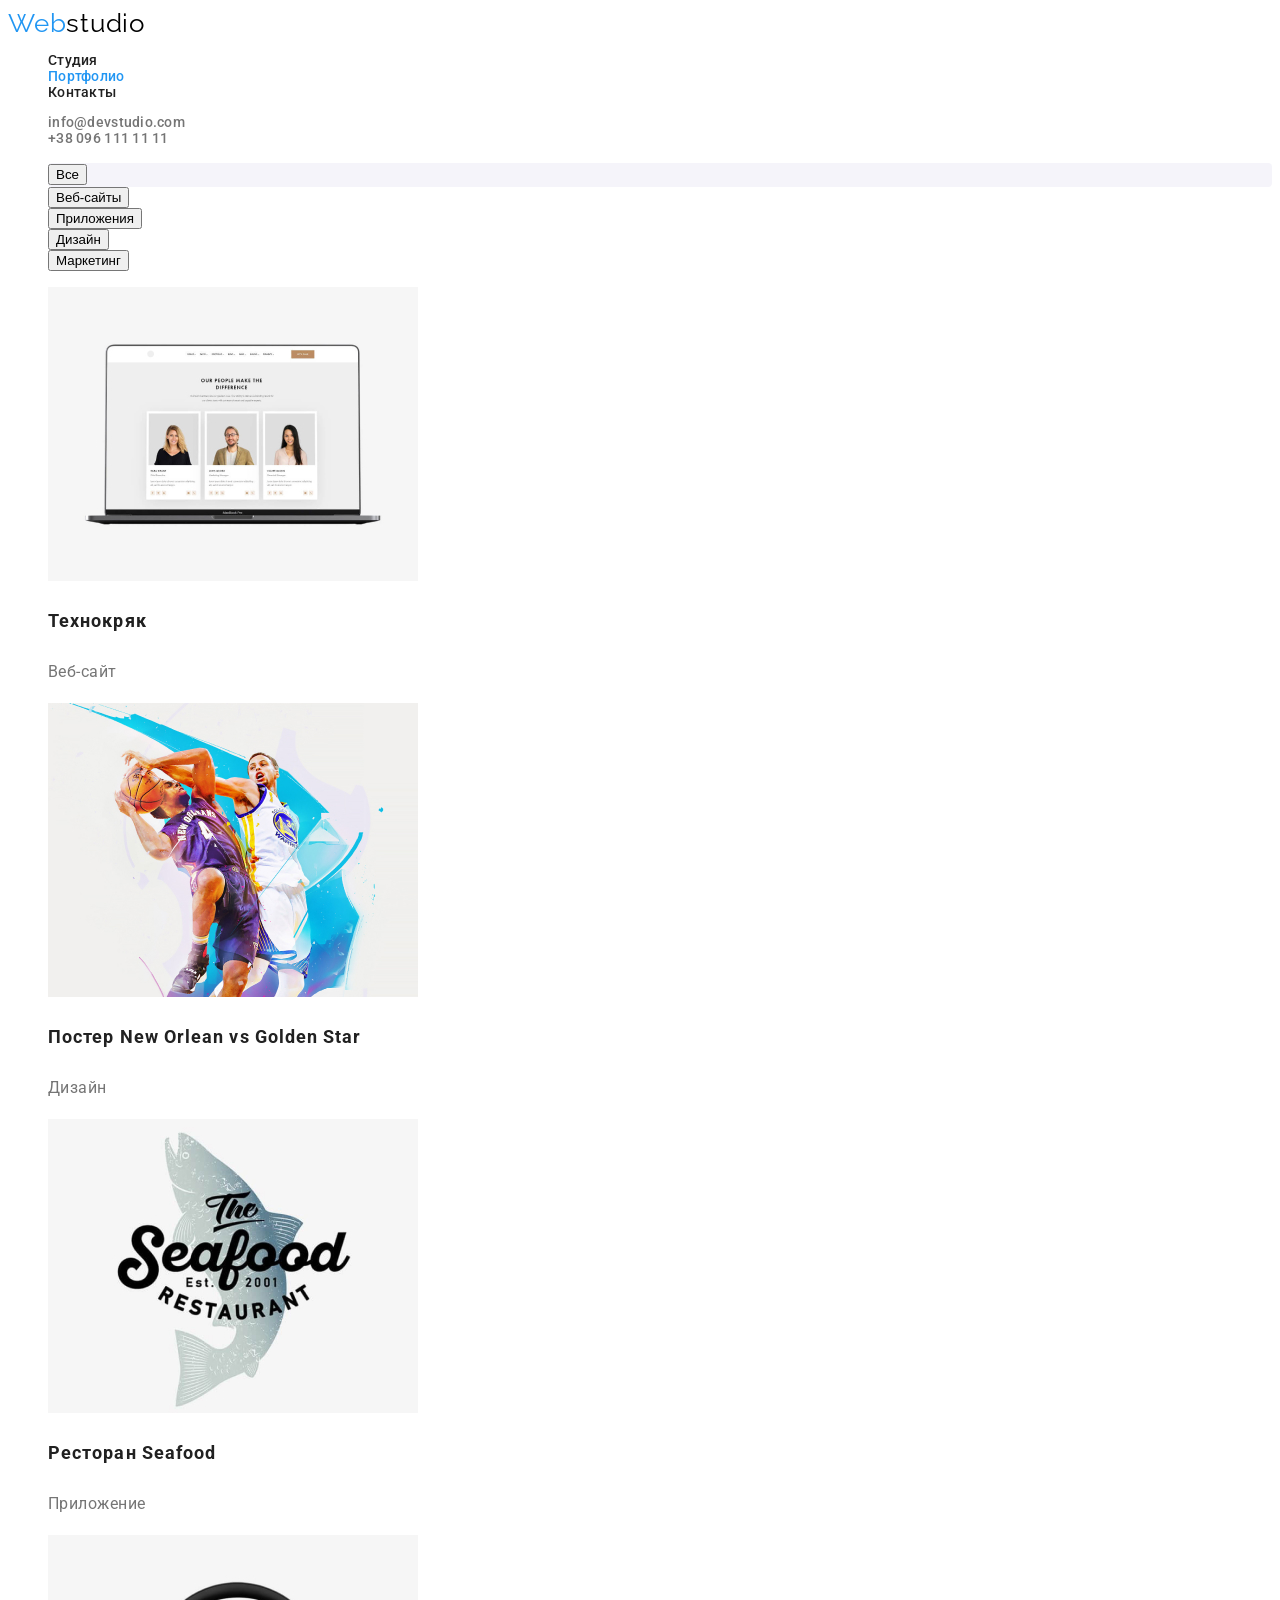
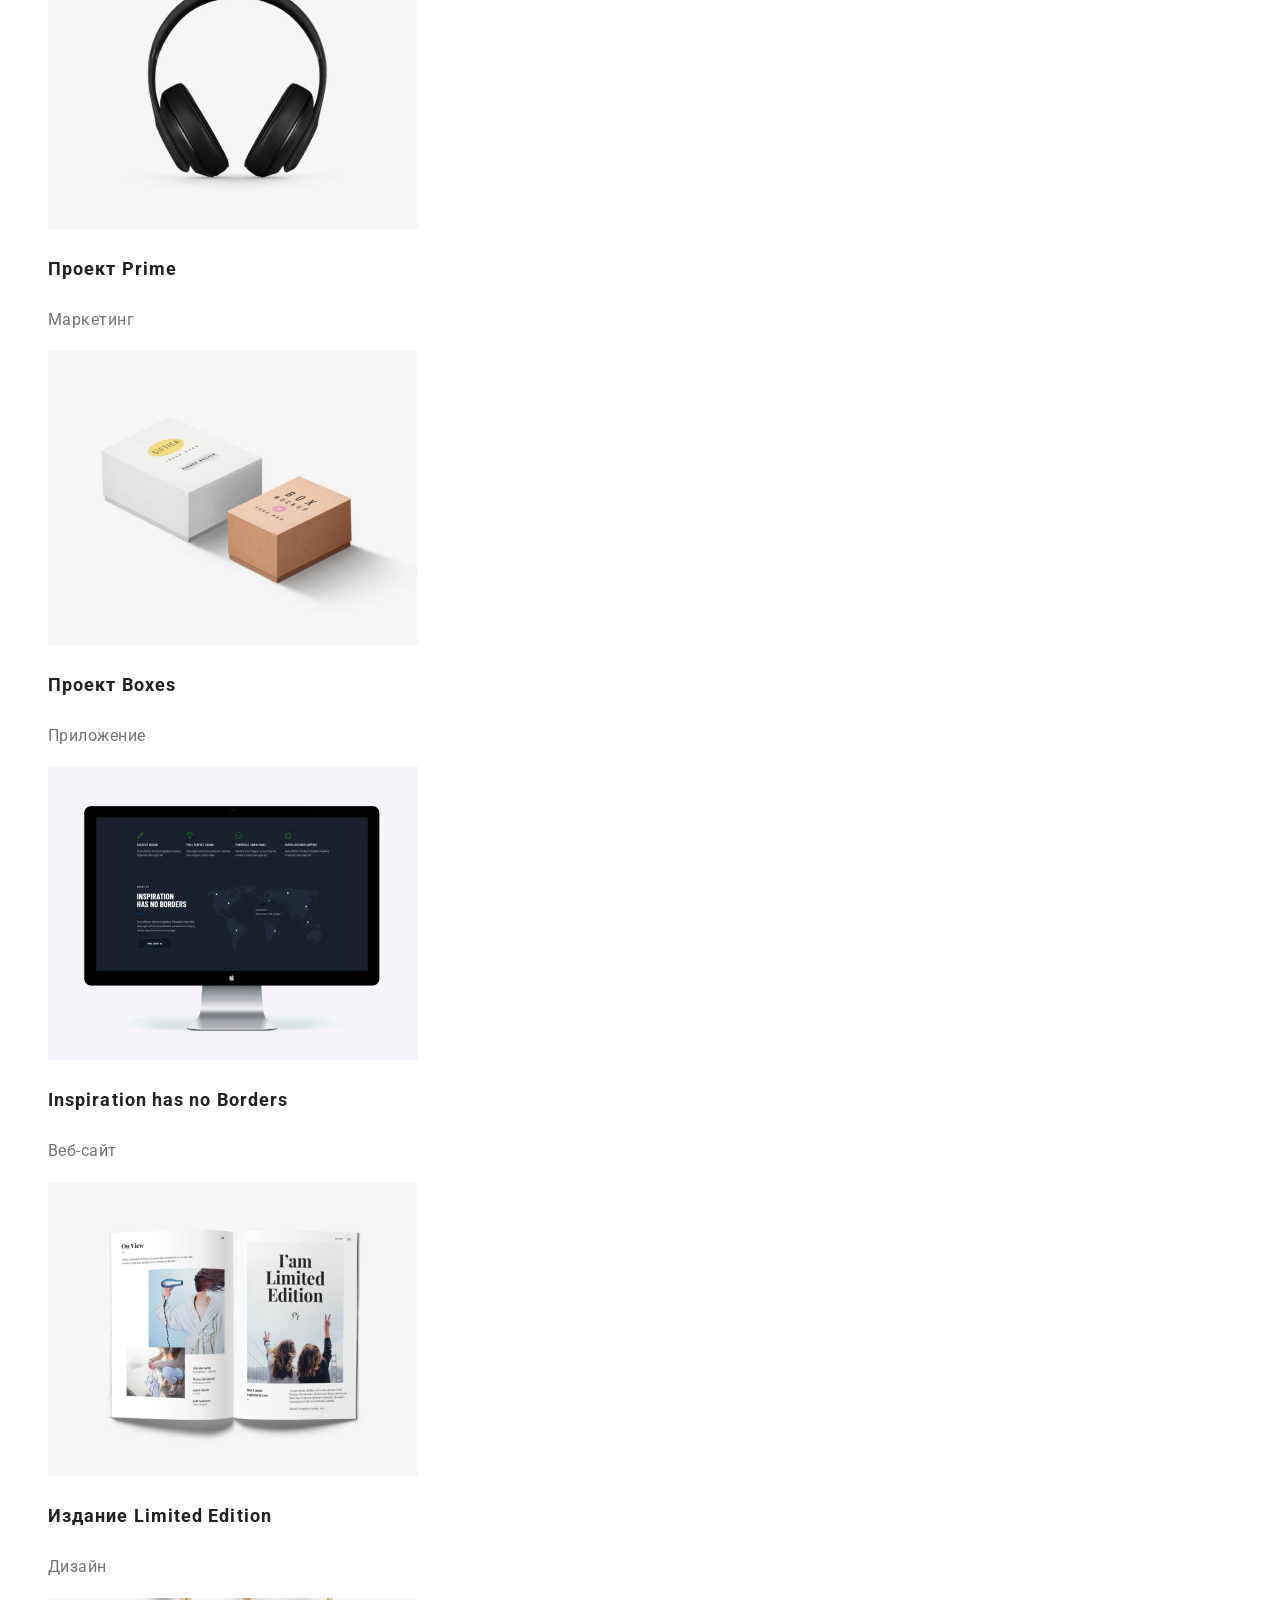
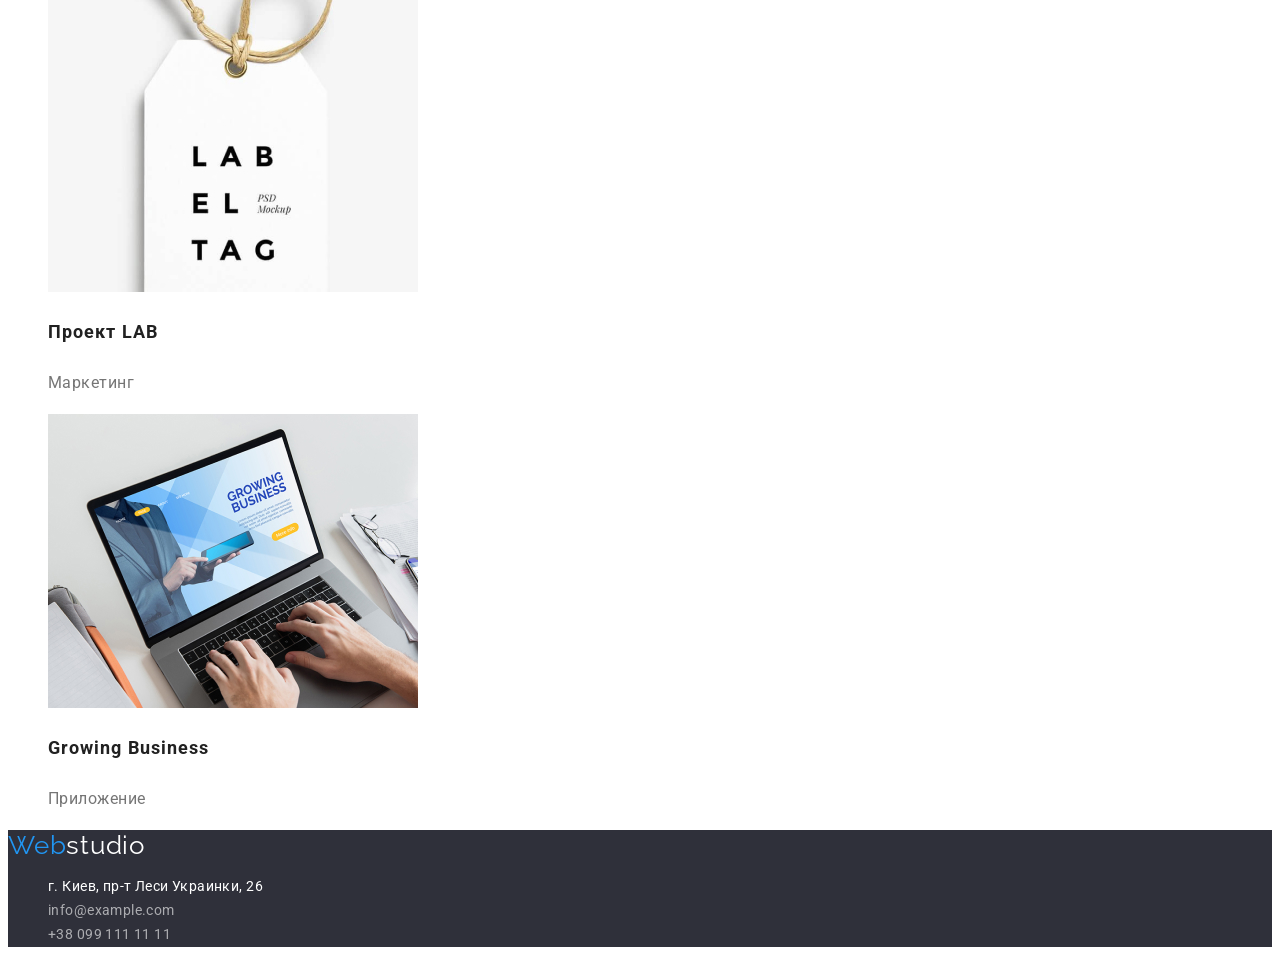
==== portfolio.html @ caf7ea03 "правк12" ====
<!DOCTYPE html>
<html lang="ru">
<head>
    <meta charset="UTF-8">
    <meta http-equiv="X-UA-Compatible" content="IE=edge">
    <meta name="viewport" content="width=device-width, initial-scale=1.0">
    <link rel="preconnect" href="https://fonts.googleapis.com">
    <link rel="preconnect" href="https://fonts.gstatic.com" crossorigin>
    <link href="https://fonts.googleapis.com/css2?family=Raleway:wght@700&family=Roboto:wght@400;500;700;900&display=swap" rel="stylesheet">
    <link rel="stylesheet" href="css/styles.css">
    <title>Document</title>
</head>
<body>
    <header>
        <nav>
            <a href="" class="logo-header">
                <span class="web">Web</span><span class="studio">studio</span>
            </a>
            <ul class="menu-nav">
                <li>
                    <a href="./index.html">Студия</a>
                </li>
                <li>
                    <a href="" class="current">Портфолио</a>
                </li>
                <li>
                    <a href="">Контакты</a>
                </li>
            </ul>
        </nav>
        <ul class="contacts">
            <li><a href="mailto:info@devstudio.com">info@devstudio.com</a></li>
            <li><a href="tel:+380961111111">+38 096 111 11 11</a></li>
        </ul>
    </header>
    <main>
        <section class="projects">
            <h1 hidden>Портфолио</h1>
            <ul class="buttons-list">
                <li class="button-list-nav">
                    <button type="button">Все</button>
                </li>
                <li>
                    <button type="button" class="button-nav">Веб-сайты</button>
                </li>
                <li>
                    <button type="button" class="button-nav">Приложения</button>
                </li>
                <li>
                    <button type="button" class="button-nav">Дизайн</button>
                </li>
                <li>
                    <button type="button" class="button-nav">Маркетинг</button>
                </li>
            </ul>

            <ul class="projects-list">
                <li class="projects-item">
                    <a href="">
                        <img src="./images/portfolio1.jpg" alt="ноутбук" width="370" height="294">
                        <h3>Технокряк</h3>
                        <p>Веб-сайт</p>
                    </a>
                </li>
                <li class="projects-item">
                    <a href="">
                        <img src="./images/portfolio2.jpg" alt="постер матча" width="370" height="294">
                        <h3>Постер <span lang="en">New Orlean vs Golden Star</span> </h3>
                        <p>Дизайн</p>
                    </a>
                </li>
                <li class="projects-item">
                    <a href="">
                        <img src="./images/portfolio3.jpg" alt="постер ресторан" width="370" height="294">
                        <h3>Ресторан <span lang="en">Seafood</span> </h3>
                        <p>Приложение</p>
                    </a>
                </li>
                <li class="projects-item">
                    <a href="">
                        <img src="./images/portfolio4.jpg" alt="наушники" width="370" height="294">
                        <h3>Проект <span lang="en">Prime</span> </h3>
                        <p>Маркетинг</p>
                    </a>
                </li>
                <li class="projects-item">
                    <a href="">
                        <img src="./images/portfolio5.jpg" alt="коробки" width="370" height="294">
                        <h3>Проект <span lang="en">Boxes</span> </h3>
                        <p>Приложение</p>
                    </a>
                </li>
                <li class="projects-item">
                    <a href="">
                        <img src="./images/portfolio6.jpg" alt="моноблок" width="370" height="294">
                        <span><h3 lang="en">Inspiration has no Borders</span> </h3>
                        <p>Веб-сайт</p>
                    </a>
                </li>
                <li class="projects-item">
                    <a href="">
                        <img src="./images/portfolio7.jpg" alt="книга" width="370" height="294">
                        <span></span><h3>Издание <span lang="en">Limited Edition</span> </h3>
                        <p>Дизайн</p>
                    </a>
                </li>
                <li class="projects-item">
                    <a href="">
                        <img src="./images/portfolio8.jpg" alt="бирка" width="370" height="294">
                        <h3>Проект <span lang="en">LAB</span> </h3>
                        <p>Маркетинг</p>
                    </a>
                </li>
                <li class="projects-item">
                    <a href="">
                        <img src="./images/portfolio9.jpg" alt="ноутбук" width="370" height="294">
                        <h3 lang="en">Growing Business</span> </h3>
                        <p>Приложение</p>
                    </a>
                </li>
            </ul>
        </section>
    </main>
    <footer>
        <a href="" class="logo-footer">
            <span class="web">Web</span><span class="studio">studio</span>
        </a>
        <address>
            <ul class="adds">
                <li class="adds-work">
                    <a href="">г. Киев, пр-т Леси Украинки, 26</a>
                </li>
                <li class="adds-contacts">
                    <a href="mailto:info@example.com">info@example.com</a>
                </li>
                <li class="adds-contacts">
                    <a href="tel:+380991111111">+38 099 111 11 11</a>
                </li>
            </ul>
        </address>
    </footer>
</body>
</html>
---- css/styles.css ----
:root {
  --main-color: #ffffff;
  --secondary-background-color: #f5f4fa;
  --accent-text-color: #2196f3;
  --secondary-accent-text-color: #188ce8;
  --title-color: #212121;
  --main-text-color: #757575;
  --primary-text-font: Roboto, sans-serif;
  --secondary-text-font: Raleway, sans-serif;
}

body {
  font-family: var(--primary-text-font);
  color: var(--title-color);
  background-color: var(--main-color);
}

a {
  text-decoration: none;
}

li {
  list-style-type: none;
}

/* First page */

/* Header */

.logo-header {
  font-family: var(--secondary-text-font);
  font-weight: 700px;
  font-size: 26px;
  line-height: 1.2;
  letter-spacing: 0.03em;
}

.web {
  color: var(--accent-text-color);
}

.studio {
  color: #000000;
}

.menu-nav {
  font-weight: 500;
  font-size: 14px;
  line-height: 1.14;
  letter-spacing: 0.02em;
}

.menu-nav .current {
  color: var(--accent-text-color);
}

.menu-nav a {
  color: var(--title-color);
  text-decoration: none;
}
.menu-nav a:hover,
.menu-nav a:focus {
  color: var(--accent-text-color);
  text-decoration: none;
}

.contacts {
  font-weight: 500;
  font-size: 14px;
  line-height: 1.14;
  letter-spacing: 0.02em;
}

.contacts a {
  color: var(--main-text-color);
  text-decoration: none;
}

.contacts a:hover,
.contacts a:focus {
  color: var(--accent-text-color);
  text-decoration: none;
}

/* Main */

.hero {
  background: #2f303a;
}

.hero-title {
  font-weight: 900;
  font-size: 44px;
  line-height: 1.36;
  letter-spacing: 0.06em;

  color: var(--main-color);
}

.main-button {
  font-family: inherit;
  font-weight: 700px;
  font-size: 16px;
  line-height: 1.87;
  letter-spacing: 0.06em;

  color: var(--main-color);
  background-color: var(--accent-text-color);
  box-shadow: 0px 4px 4px rgba(0, 0, 0, 0.15);
  border-radius: 4px;
}

.hero button:hover,
.hero button:focus {
  background: var(--secondary-accent-text-color);
  box-shadow: 0px 4px 4px rgba(0, 0, 0, 0.15);
  border-radius: 4px;

  cursor: pointer;
}

.desc {
  font-weight: 700px;
  font-size: 14px;
  line-height: 1.14;
  letter-spacing: 0.03em;
}

.desc p {
  font-size: 14px;
  line-height: 1.71;
  letter-spacing: 0.03em;

  color: var(--main-text-color);
}

.caption h2,
.team h2 {
  font-weight: 700px;
  font-size: 36px;
  line-height: 1.16;
  letter-spacing: 0.03em;

  color: var(--title-color);
}

.team {
  background: var(--secondary-background-color);
}

.team h3 {
  font-weight: 500;
  font-size: 16px;
  line-height: 1.18;
  letter-spacing: 0.03em;
}

.team p {
  font-size: 16px;
  line-height: 1.18;
  letter-spacing: 0.03em;
}

/* Footer */

footer {
  background-color: #2f303a;
}

.logo-footer {
  font-family: var(--secondary-text-font);
  font-weight: 700px;
  font-size: 26px;
  line-height: 1.2;
  letter-spacing: 0.03em;
}

.logo-footer .studio {
  color: var(--main-color);
}

.adds {
  font-style: normal;
  font-size: 14px;
  line-height: 1.7;
  letter-spacing: 0.03em;
}

.adds-work a {
  color: var(--main-color);
  text-decoration: none;
}

.adds-work a:hover,
.adds-work a:focus {
  color: var(--accent-text-color);
  text-decoration: none;
}

.adds-contacts a {
  color: rgba(255, 255, 255, 0.6);
}

.adds-contacts a:hover,
.adds-contacts a:focus {
  color: var(--accent-text-color);
}

/* END First page */

/* Second page */

/* Main */

.buttons-list button:hover,
.buttons-list button:focus {
  color: var(--main-color);
  background-color: var(--accent-text-color);
  text-decoration: none;
  cursor: pointer;

  box-shadow: 0px 3px 1px rgba(0, 0, 0, 0.1), 0px 1px 2px rgba(0, 0, 0, 0.08),
    0px 2px 2px rgba(0, 0, 0, 0.12);
  border-radius: 4px;
}

.button-list-nav {
  font-family: inherit;
  font-weight: 400;
  font-size: 14px;
  line-height: 1.71;
  letter-spacing: 0.03em;

  color: var(--title-color);
  background-color: var(--secondary-background-color);
  border-radius: 4px;
}

.projects-item h3 {
  font-weight: 700;
  font-size: 18px;
  line-height: 2;
  letter-spacing: 0.06em;

  color: var(--title-color);
}

.projects-item p {
  font-size: 16px;
  line-height: 1.87;
  letter-spacing: 0.03em;

  color: var(--main-text-color);
}
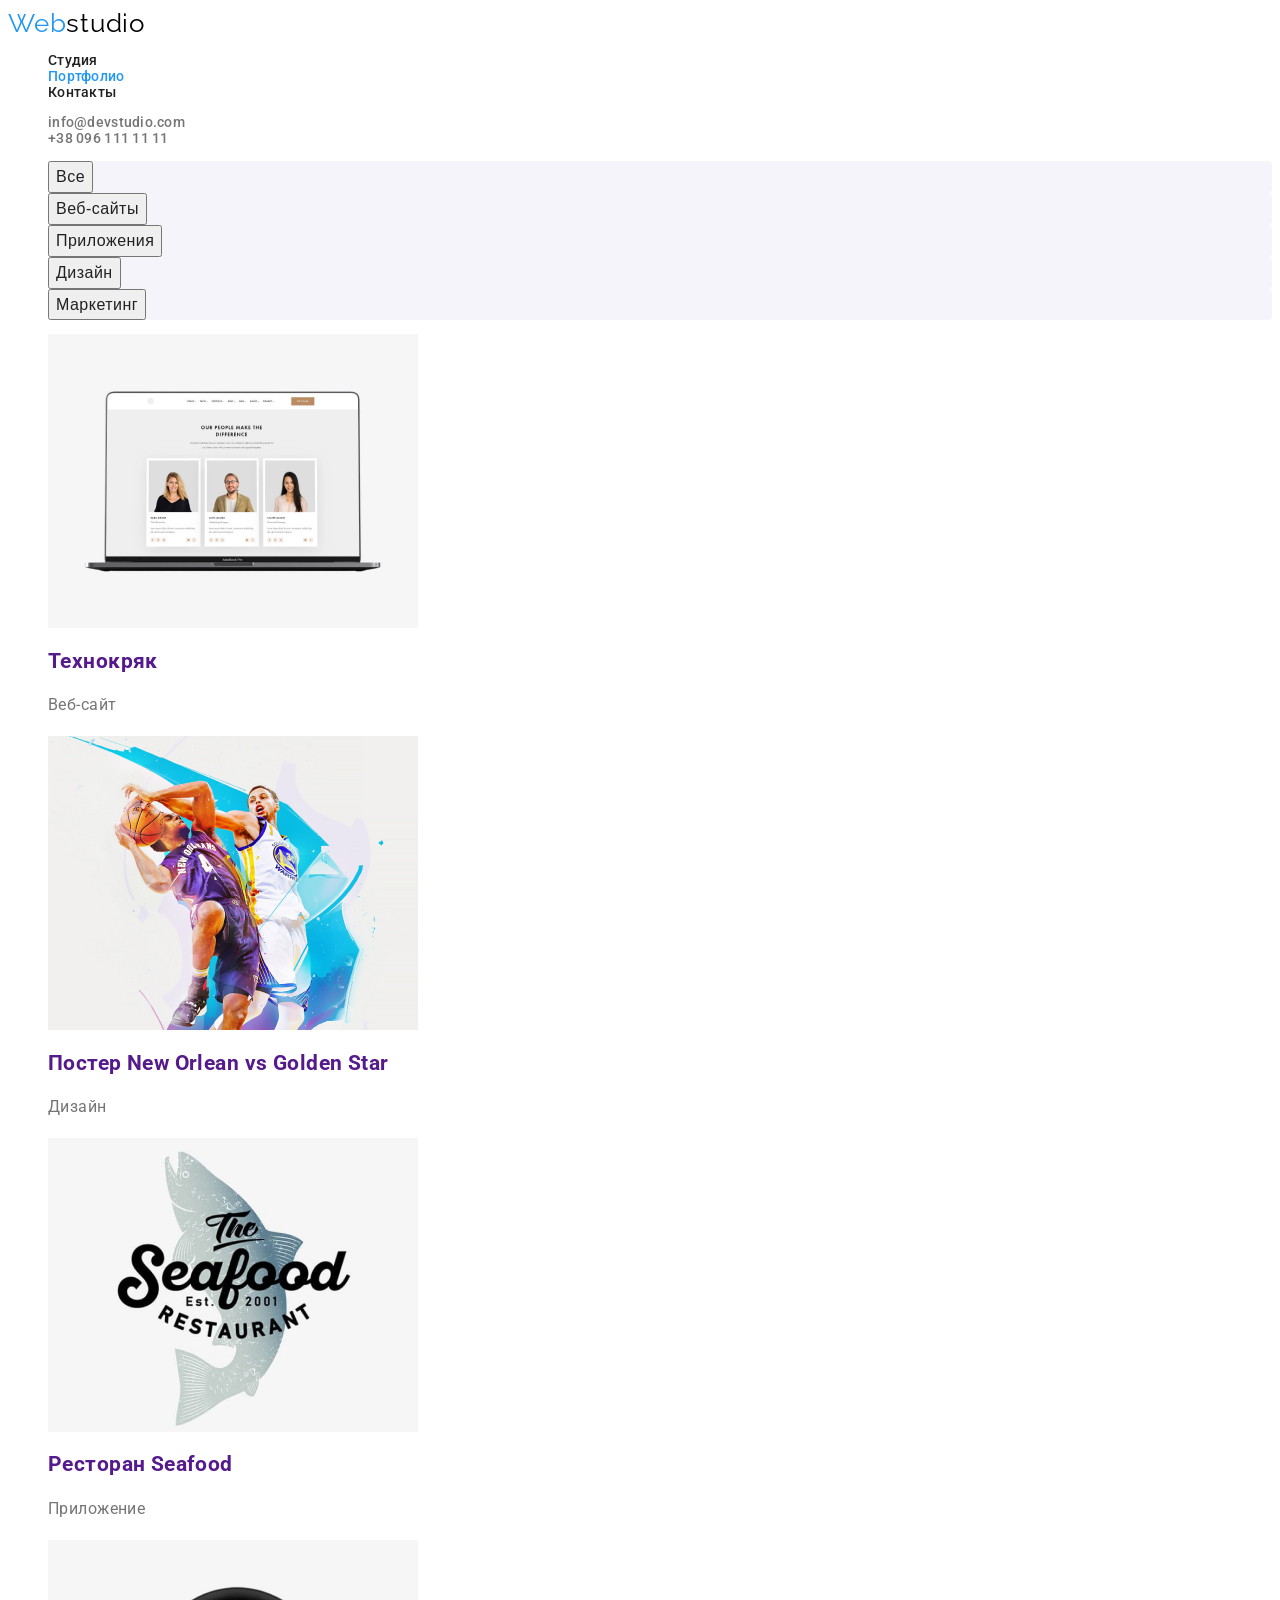
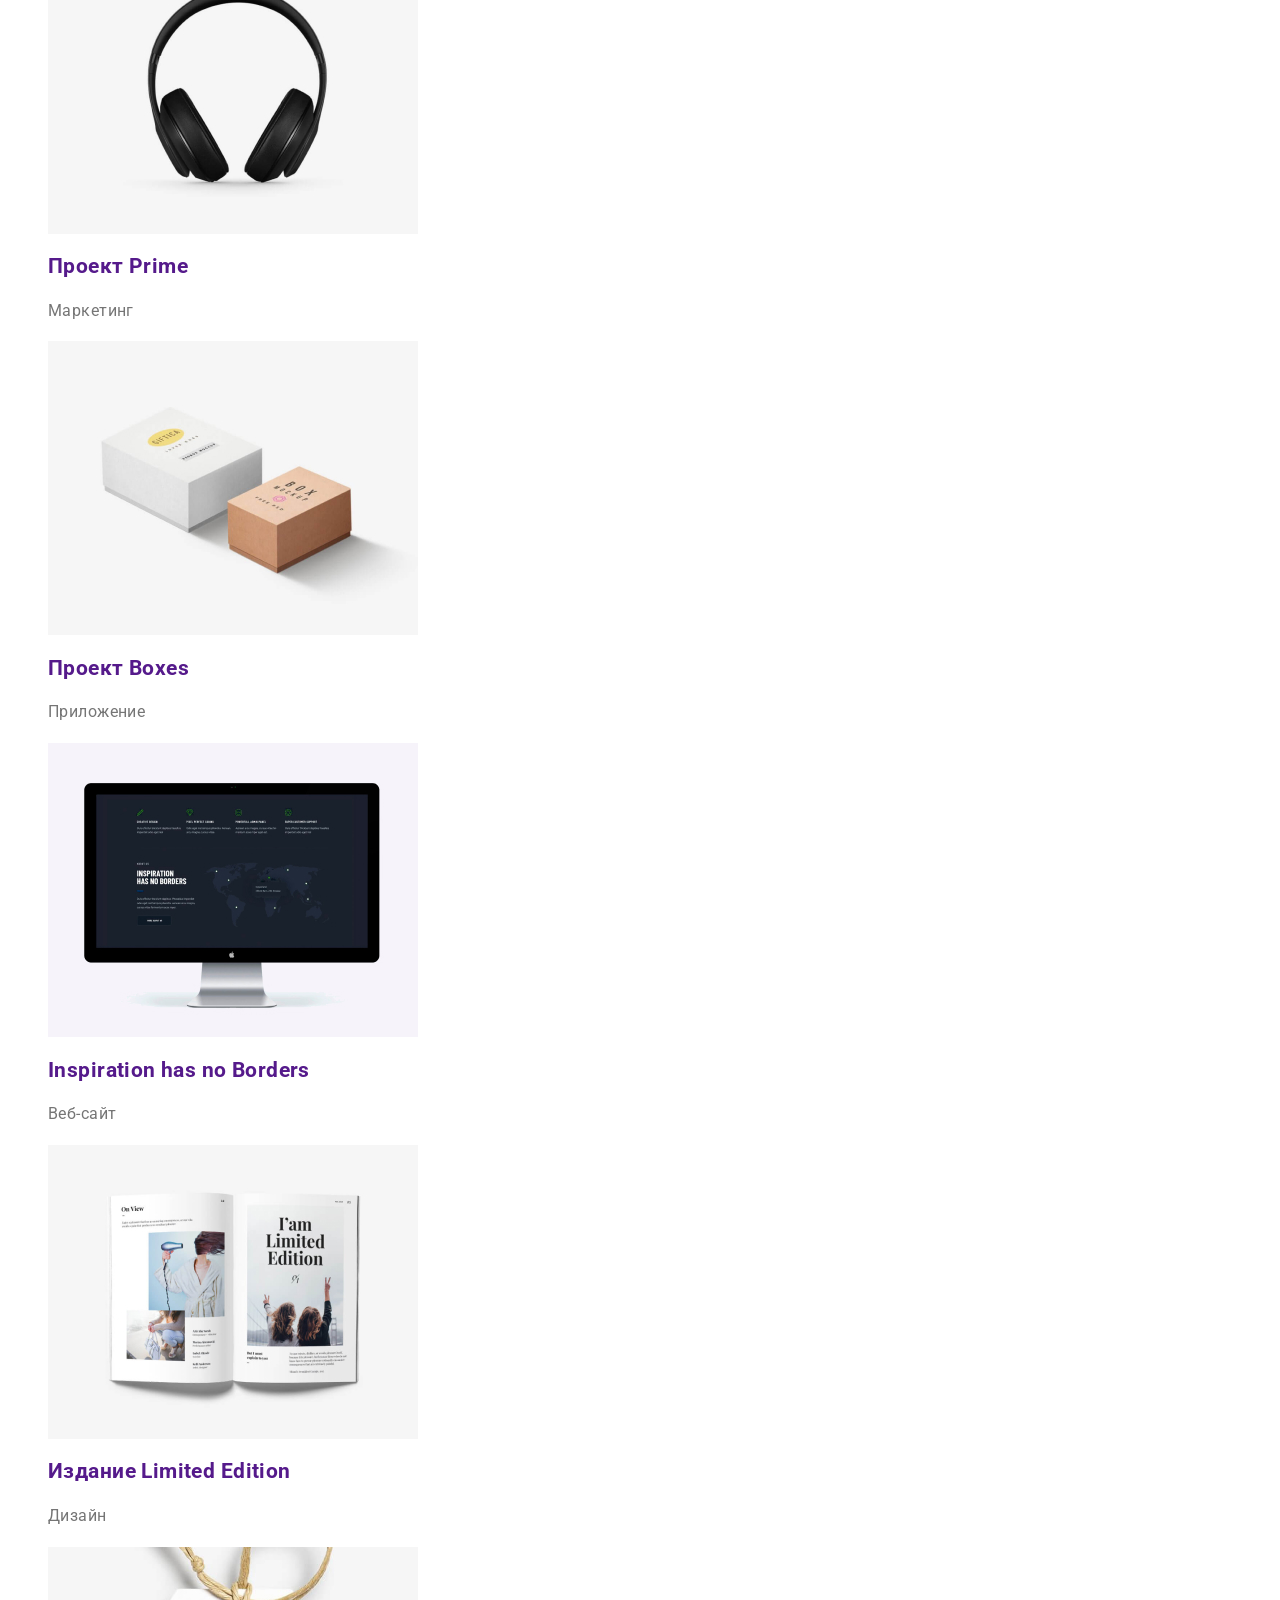
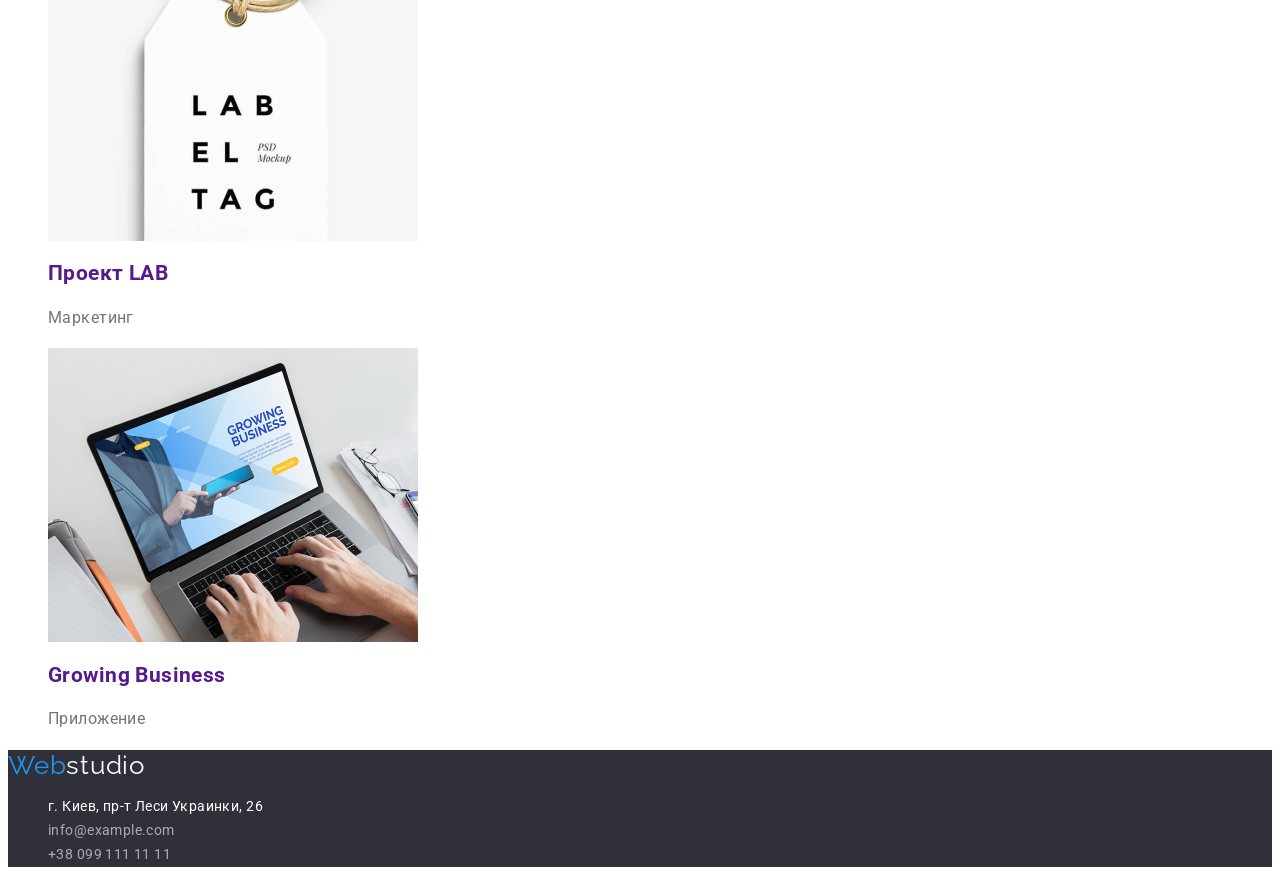
==== commit f18cd033: "правки 14" ====
--- a/portfolio.html
+++ b/portfolio.html
@@ -40,16 +40,16 @@
                 <li class="button-list-nav">
                     <button type="button">Все</button>
                 </li>
-                <li>
+                <li class="button-list-nav">
                     <button type="button" class="button-nav">Веб-сайты</button>
                 </li>
-                <li>
+                <li class="button-list-nav">
                     <button type="button" class="button-nav">Приложения</button>
                 </li>
-                <li>
+                <li class="button-list-nav">
                     <button type="button" class="button-nav">Дизайн</button>
                 </li>
-                <li>
+                <li class="button-list-nav">
                     <button type="button" class="button-nav">Маркетинг</button>
                 </li>
             </ul>
@@ -58,63 +58,63 @@
                 <li class="projects-item">
                     <a href="">
                         <img src="./images/portfolio1.jpg" alt="ноутбук" width="370" height="294">
-                        <h3>Технокряк</h3>
+                        <h2>Технокряк</h2>
                         <p>Веб-сайт</p>
                     </a>
                 </li>
                 <li class="projects-item">
                     <a href="">
                         <img src="./images/portfolio2.jpg" alt="постер матча" width="370" height="294">
-                        <h3>Постер <span lang="en">New Orlean vs Golden Star</span> </h3>
+                        <h2>Постер <span lang="en">New Orlean vs Golden Star</span> </h2>
                         <p>Дизайн</p>
                     </a>
                 </li>
                 <li class="projects-item">
                     <a href="">
                         <img src="./images/portfolio3.jpg" alt="постер ресторан" width="370" height="294">
-                        <h3>Ресторан <span lang="en">Seafood</span> </h3>
+                        <h2>Ресторан <span lang="en">Seafood</span> </h2>
                         <p>Приложение</p>
                     </a>
                 </li>
                 <li class="projects-item">
                     <a href="">
                         <img src="./images/portfolio4.jpg" alt="наушники" width="370" height="294">
-                        <h3>Проект <span lang="en">Prime</span> </h3>
+                        <h2>Проект <span lang="en">Prime</span> </h2>
                         <p>Маркетинг</p>
                     </a>
                 </li>
                 <li class="projects-item">
                     <a href="">
                         <img src="./images/portfolio5.jpg" alt="коробки" width="370" height="294">
-                        <h3>Проект <span lang="en">Boxes</span> </h3>
+                        <h2>Проект <span lang="en">Boxes</span> </h2>
                         <p>Приложение</p>
                     </a>
                 </li>
                 <li class="projects-item">
                     <a href="">
                         <img src="./images/portfolio6.jpg" alt="моноблок" width="370" height="294">
-                        <span><h3 lang="en">Inspiration has no Borders</span> </h3>
+                        <h2> <span lang="en">Inspiration has no Borders</span> </h2>
                         <p>Веб-сайт</p>
                     </a>
                 </li>
                 <li class="projects-item">
                     <a href="">
                         <img src="./images/portfolio7.jpg" alt="книга" width="370" height="294">
-                        <span></span><h3>Издание <span lang="en">Limited Edition</span> </h3>
+                        <h2>Издание <span lang="en">Limited Edition</span> </h2>
                         <p>Дизайн</p>
                     </a>
                 </li>
                 <li class="projects-item">
                     <a href="">
                         <img src="./images/portfolio8.jpg" alt="бирка" width="370" height="294">
-                        <h3>Проект <span lang="en">LAB</span> </h3>
+                        <h2>Проект <span lang="en">LAB</span> </h2>
                         <p>Маркетинг</p>
                     </a>
                 </li>
                 <li class="projects-item">
                     <a href="">
                         <img src="./images/portfolio9.jpg" alt="ноутбук" width="370" height="294">
-                        <h3 lang="en">Growing Business</span> </h3>
+                        <h2> <span lang="en"> Growing Business</span> </h2>
                         <p>Приложение</p>
                     </a>
                 </li>
--- a/css/styles.css
+++ b/css/styles.css
@@ -7,12 +7,16 @@
   --main-text-color: #757575;
   --primary-text-font: Roboto, sans-serif;
   --secondary-text-font: Raleway, sans-serif;
+  --dark-background-color: #2f303a;
+  --logo-color: #000000;
 }
 
 body {
   font-family: var(--primary-text-font);
   color: var(--title-color);
   background-color: var(--main-color);
+  font-size: 14px;
+  letter-spacing: 0.03em;
 }
 
 a {
@@ -40,7 +44,7 @@
 }
 
 .studio {
-  color: #000000;
+  color: var(--logo-color);
 }
 
 .menu-nav {
@@ -85,7 +89,7 @@
 /* Main */
 
 .hero {
-  background: #2f303a;
+  background: var(--dark-background-color);
 }
 
 .hero-title {
@@ -123,13 +127,11 @@
   font-weight: 700px;
   font-size: 14px;
   line-height: 1.14;
-  letter-spacing: 0.03em;
 }
 
 .desc p {
   font-size: 14px;
   line-height: 1.71;
-  letter-spacing: 0.03em;
 
   color: var(--main-text-color);
 }
@@ -139,7 +141,6 @@
   font-weight: 700px;
   font-size: 36px;
   line-height: 1.16;
-  letter-spacing: 0.03em;
 
   color: var(--title-color);
 }
@@ -152,19 +153,17 @@
   font-weight: 500;
   font-size: 16px;
   line-height: 1.18;
-  letter-spacing: 0.03em;
 }
 
 .team p {
   font-size: 16px;
   line-height: 1.18;
-  letter-spacing: 0.03em;
 }
 
 /* Footer */
 
 footer {
-  background-color: #2f303a;
+  background-color: var(--dark-background-color);
 }
 
 .logo-footer {
@@ -211,6 +210,15 @@
 /* Second page */
 
 /* Main */
+
+.buttons-list button {
+  font-weight: 500;
+  font-size: 16px;
+  line-height: 1.62;
+  letter-spacing: 0.03em;
+
+  color: var(--title-color);
+}
 
 .buttons-list button:hover,
 .buttons-list button:focus {
@@ -248,7 +256,6 @@
 .projects-item p {
   font-size: 16px;
   line-height: 1.87;
-  letter-spacing: 0.03em;
 
   color: var(--main-text-color);
 }
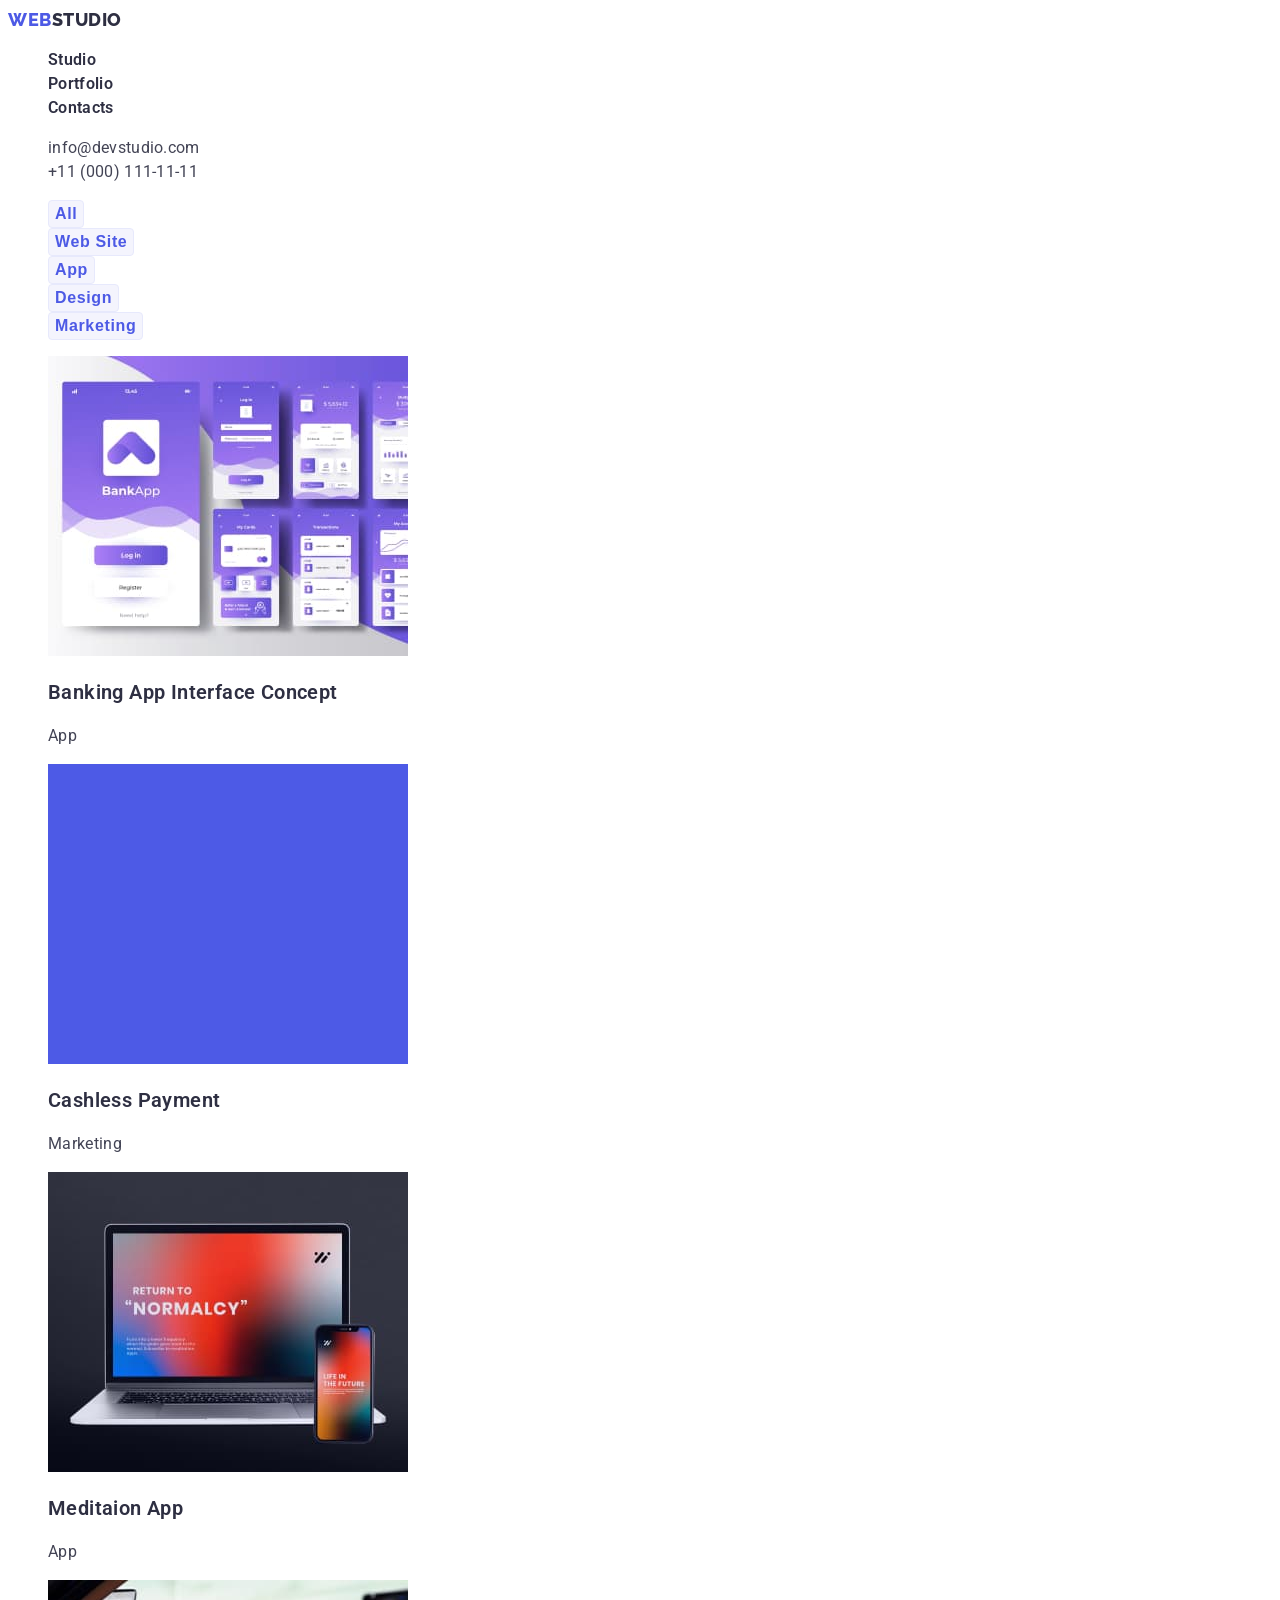
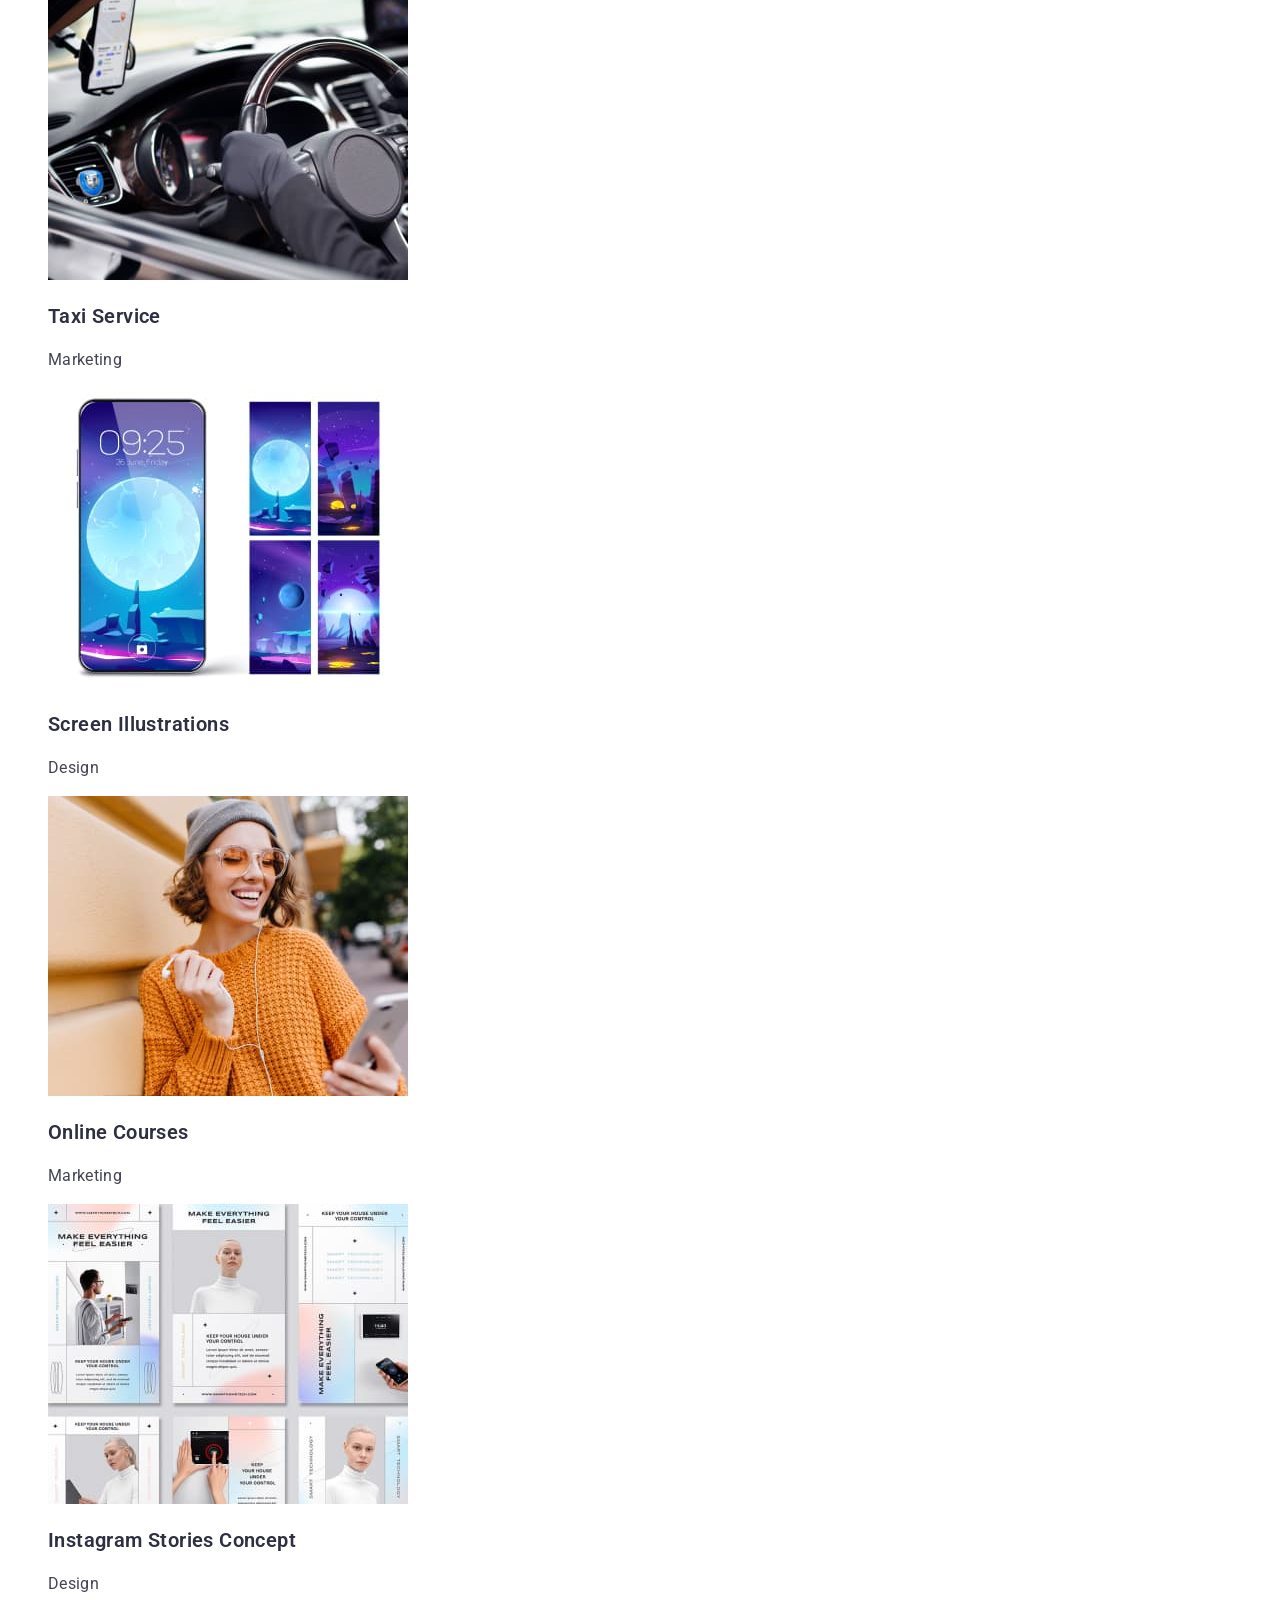
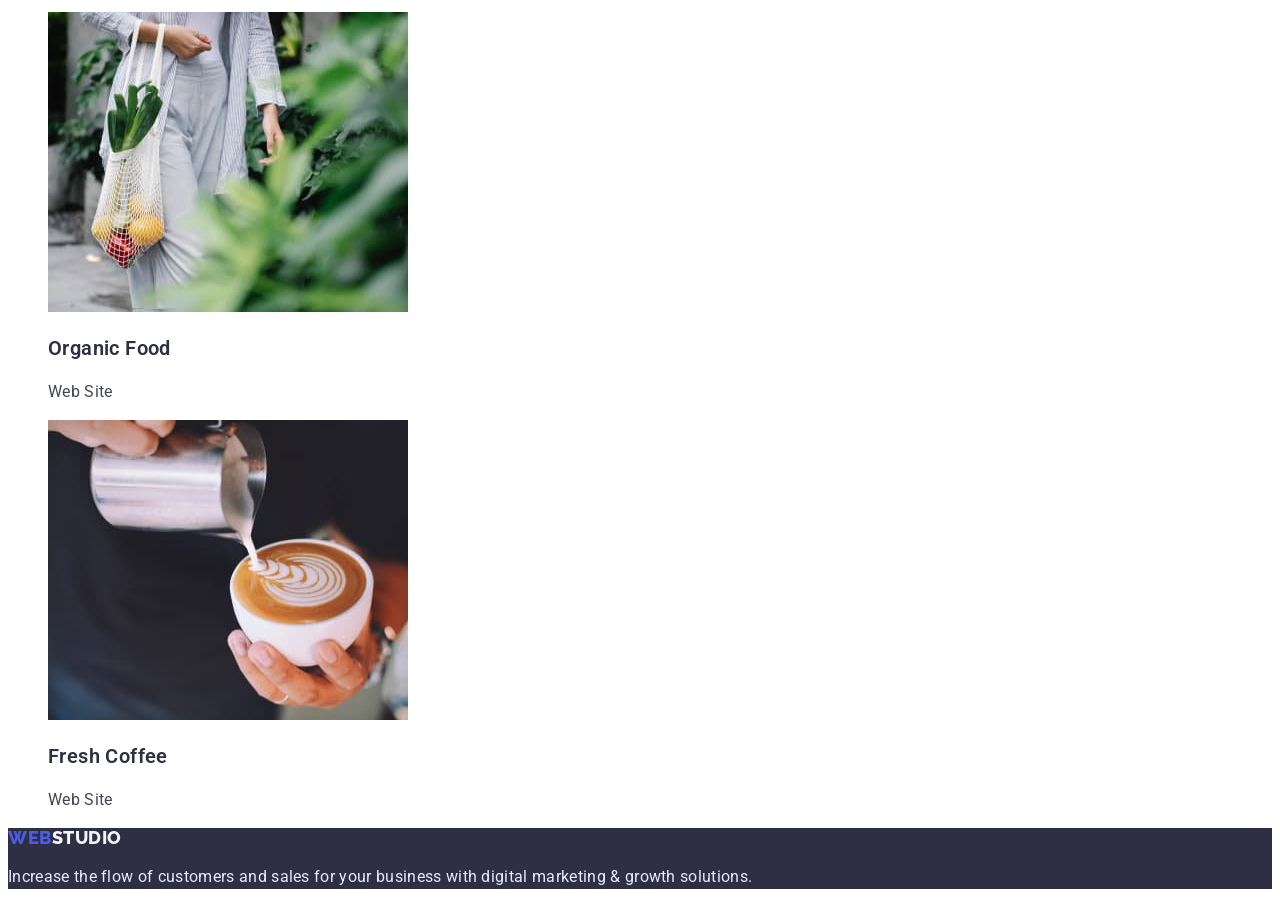
==== commit 3e6c2b13: "hw2" ====
--- a/portfolio.html
+++ b/portfolio.html
@@ -1,143 +1,178 @@
 <!DOCTYPE html>
-<html lang="ru">
-<head>
-    <meta charset="UTF-8">
-    <meta http-equiv="X-UA-Compatible" content="IE=edge">
-    <meta name="viewport" content="width=device-width, initial-scale=1.0">
-    <link rel="preconnect" href="https://fonts.googleapis.com">
-    <link rel="preconnect" href="https://fonts.gstatic.com" crossorigin>
-    <link href="https://fonts.googleapis.com/css2?family=Raleway:wght@700&family=Roboto:wght@400;500;700;900&display=swap" rel="stylesheet">
-    <link rel="stylesheet" href="css/styles.css">
+<html lang="en">
+  <head>
+    <meta charset="UTF-8" />
+    <meta http-equiv="X-UA-Compatible" content="IE=edge" />
+    <meta name="viewport" content="width=device-width, initial-scale=1.0" />
     <title>Document</title>
-</head>
-<body>
-    <header>
-        <nav>
-            <a href="" class="logo-header">
-                <span class="web">Web</span><span class="studio">studio</span>
-            </a>
-            <ul class="menu-nav">
-                <li>
-                    <a href="./index.html">Студия</a>
-                </li>
-                <li>
-                    <a href="" class="current">Портфолио</a>
-                </li>
-                <li>
-                    <a href="">Контакты</a>
-                </li>
-            </ul>
-        </nav>
-        <ul class="contacts">
-            <li><a href="mailto:info@devstudio.com">info@devstudio.com</a></li>
-            <li><a href="tel:+380961111111">+38 096 111 11 11</a></li>
+    <link rel="stylesheet" href="./css/styles.css" />
+    <link rel="preconnect" href="https://fonts.googleapis.com" />
+    <link rel="preconnect" href="https://fonts.gstatic.com" crossorigin />
+    <link
+      href="https://fonts.googleapis.com/css2?family=Raleway:wght@700&family=Roboto:wght@400;500;700;900&display=swap"
+      rel="stylesheet"
+    />
+  </head>
+
+  <body>
+    <header class="header">
+      <nav class="navigation">
+        <a href="" class="logo-header"
+          ><span class="color-web">Web</span>Studio</a
+        >
+        <ul class="navigation-list">
+          <li class="navigation-list-item list">
+            <a href="/studio.html" class="navigation-list-link">Studio</a>
+          </li>
+          <li class="navigation-list-item list">
+            <a href="" class="navigation-list-link">Portfolio</a>
+          </li>
+          <li class="navigation-list-item list">
+            <a href="" class="navigation-list-link">Contacts</a>
+          </li>
         </ul>
+      </nav>
+      <ul class="contacts-list">
+        <li class="contacts-list-item list">
+          <a href="mailto:info@devstudio.com" class="contacts-list-link"
+            >info@devstudio.com</a
+          >
+        </li>
+        <li class="contacts-list-item list">
+          <a href="tel:+110001111111" class="contacts-list-link"
+            >+11 (000) 111-11-11</a
+          >
+        </li>
+      </ul>
     </header>
+
     <main>
-        <section class="projects">
-            <h1 hidden>Портфолио</h1>
-            <ul class="buttons-list">
-                <li class="button-list-nav">
-                    <button type="button">Все</button>
-                </li>
-                <li class="button-list-nav">
-                    <button type="button" class="button-nav">Веб-сайты</button>
-                </li>
-                <li class="button-list-nav">
-                    <button type="button" class="button-nav">Приложения</button>
-                </li>
-                <li class="button-list-nav">
-                    <button type="button" class="button-nav">Дизайн</button>
-                </li>
-                <li class="button-list-nav">
-                    <button type="button" class="button-nav">Маркетинг</button>
-                </li>
-            </ul>
+      <section class="filter">
+        <ul class="filter-list">
+          <li class="filter-list-item list">
+            <button type="button" class="filter-button">All</button>
+          </li>
+          <li class="filter-list-item list">
+            <button type="button" class="filter-button">Web Site</button>
+          </li>
+          <li class="filter-list-item list">
+            <button type="button" class="filter-button">App</button>
+          </li>
+          <li class="filter-list-item list">
+            <button type="button" class="filter-button">Design</button>
+          </li>
+          <li class="filter-list-item list">
+            <button type="button" class="filter-button">Marketing</button>
+          </li>
+        </ul>
+      </section>
 
-            <ul class="projects-list">
-                <li class="projects-item">
-                    <a href="">
-                        <img src="./images/portfolio1.jpg" alt="ноутбук" width="370" height="294">
-                        <h2>Технокряк</h2>
-                        <p>Веб-сайт</p>
-                    </a>
-                </li>
-                <li class="projects-item">
-                    <a href="">
-                        <img src="./images/portfolio2.jpg" alt="постер матча" width="370" height="294">
-                        <h2>Постер <span lang="en">New Orlean vs Golden Star</span> </h2>
-                        <p>Дизайн</p>
-                    </a>
-                </li>
-                <li class="projects-item">
-                    <a href="">
-                        <img src="./images/portfolio3.jpg" alt="постер ресторан" width="370" height="294">
-                        <h2>Ресторан <span lang="en">Seafood</span> </h2>
-                        <p>Приложение</p>
-                    </a>
-                </li>
-                <li class="projects-item">
-                    <a href="">
-                        <img src="./images/portfolio4.jpg" alt="наушники" width="370" height="294">
-                        <h2>Проект <span lang="en">Prime</span> </h2>
-                        <p>Маркетинг</p>
-                    </a>
-                </li>
-                <li class="projects-item">
-                    <a href="">
-                        <img src="./images/portfolio5.jpg" alt="коробки" width="370" height="294">
-                        <h2>Проект <span lang="en">Boxes</span> </h2>
-                        <p>Приложение</p>
-                    </a>
-                </li>
-                <li class="projects-item">
-                    <a href="">
-                        <img src="./images/portfolio6.jpg" alt="моноблок" width="370" height="294">
-                        <h2> <span lang="en">Inspiration has no Borders</span> </h2>
-                        <p>Веб-сайт</p>
-                    </a>
-                </li>
-                <li class="projects-item">
-                    <a href="">
-                        <img src="./images/portfolio7.jpg" alt="книга" width="370" height="294">
-                        <h2>Издание <span lang="en">Limited Edition</span> </h2>
-                        <p>Дизайн</p>
-                    </a>
-                </li>
-                <li class="projects-item">
-                    <a href="">
-                        <img src="./images/portfolio8.jpg" alt="бирка" width="370" height="294">
-                        <h2>Проект <span lang="en">LAB</span> </h2>
-                        <p>Маркетинг</p>
-                    </a>
-                </li>
-                <li class="projects-item">
-                    <a href="">
-                        <img src="./images/portfolio9.jpg" alt="ноутбук" width="370" height="294">
-                        <h2> <span lang="en"> Growing Business</span> </h2>
-                        <p>Приложение</p>
-                    </a>
-                </li>
-            </ul>
-        </section>
+      <section class="project-card">
+        <ul class="project-card-list">
+          <li class="project-card-list-item list">
+            <img
+              width="360"
+              height="300"
+              src="/images/project-card-1.jpg"
+              alt="Project card 1"
+            />
+            <h3 class="project-card-list-title">
+              Banking App Interface Concept
+            </h3>
+            <p class="project-card-list-text">App</p>
+          </li>
+          <li class="project-card-list-item list">
+            <img
+              width="360"
+              height="300"
+              src="/images/project-card-2.jpg"
+              alt="Project card 2"
+            />
+            <h3 class="project-card-list-title">Cashless Payment</h3>
+            <p class="project-card-list-text">Marketing</p>
+          </li>
+          <li class="project-card-list-item list">
+            <img
+              width="360"
+              height="300"
+              src="/images/project-card-3.jpg"
+              alt="Project card 3"
+            />
+            <h3 class="project-card-list-title">Meditaion App</h3>
+            <p class="project-card-list-text">App</p>
+          </li>
+          <li class="project-card-list-item list">
+            <img
+              width="360"
+              height="300"
+              src="/images/project-card-4.jpg"
+              alt="Project card 4"
+            />
+            <h3 class="project-card-list-title">Taxi Service</h3>
+            <p class="project-card-list-text">Marketing</p>
+          </li>
+          <li class="project-card-list-item list">
+            <img
+              width="360"
+              height="300"
+              src="/images/project-card-5.jpg"
+              alt="Project card 5"
+            />
+            <h3 class="project-card-list-title">Screen Illustrations</h3>
+            <p class="project-card-list-text">Design</p>
+          </li>
+          <li class="project-card-list-item list">
+            <img
+              width="360"
+              height="300"
+              src="/images/project-card-6.jpg"
+              alt="Project card 6"
+            />
+            <h3 class="project-card-list-title">Online Courses</h3>
+            <p class="project-card-list-text">Marketing</p>
+          </li>
+          <li class="project-card-list-item list">
+            <img
+              width="360"
+              height="300"
+              src="/images/project-card-7.jpg"
+              alt="Project card 7"
+            />
+            <h3 class="project-card-list-title">Instagram Stories Concept</h3>
+            <p class="project-card-list-text">Design</p>
+          </li>
+          <li class="project-card-list-item list">
+            <img
+              width="360"
+              height="300"
+              src="/images/project-card-8.jpg"
+              alt="Project card 8"
+            />
+            <h3 class="project-card-list-title">Organic Food</h3>
+            <p class="project-card-list-text">Web Site</p>
+          </li>
+          <li class="project-card-list-item list">
+            <img
+              width="360"
+              height="300"
+              src="/images/project-card-9.jpg"
+              alt="Project card 9"
+            />
+            <h3 class="project-card-list-title">Fresh Coffee</h3>
+            <p class="project-card-list-text">Web Site</p>
+          </li>
+        </ul>
+      </section>
     </main>
-    <footer>
-        <a href="" class="logo-footer">
-            <span class="web">Web</span><span class="studio">studio</span>
-        </a>
-        <address>
-            <ul class="adds">
-                <li class="adds-work">
-                    <a href="">г. Киев, пр-т Леси Украинки, 26</a>
-                </li>
-                <li class="adds-contacts">
-                    <a href="mailto:info@example.com">info@example.com</a>
-                </li>
-                <li class="adds-contacts">
-                    <a href="tel:+380991111111">+38 099 111 11 11</a>
-                </li>
-            </ul>
-        </address>
+
+    <footer class="footer">
+      <a href="" class="logo-footer"
+        ><span class="color-web">Web</span>Studio</a
+      >
+      <p class="footer-text">
+        Increase the flow of customers and sales for your business with digital
+        marketing & growth solutions.
+      </p>
     </footer>
-</body>
-</html>+  </body>
+</html>
--- a/css/styles.css
+++ b/css/styles.css
@@ -1,261 +1,293 @@
-:root {
-  --main-color: #ffffff;
-  --secondary-background-color: #f5f4fa;
-  --accent-text-color: #2196f3;
-  --secondary-accent-text-color: #188ce8;
-  --title-color: #212121;
-  --main-text-color: #757575;
-  --primary-text-font: Roboto, sans-serif;
-  --secondary-text-font: Raleway, sans-serif;
-  --dark-background-color: #2f303a;
-  --logo-color: #000000;
-}
-
 body {
-  font-family: var(--primary-text-font);
-  color: var(--title-color);
-  background-color: var(--main-color);
-  font-size: 14px;
+  font-family: "Roboto", sans-serif;
+  background: #ffffff;
+}
+
+.list {
+  list-style: none;
+}
+
+/*____________HEADER/FOOTER___________*/
+
+.header {
+}
+
+.navigation {
+}
+
+.logo-header {
+  font-family: "Raleway";
+  font-weight: 800;
+  font-size: 18px;
+  line-height: 1.33;
   letter-spacing: 0.03em;
-}
-
-a {
-  text-decoration: none;
-}
-
-li {
-  list-style-type: none;
-}
-
-/* First page */
-
-/* Header */
-
-.logo-header {
-  font-family: var(--secondary-text-font);
-  font-weight: 700px;
-  font-size: 26px;
-  line-height: 1.2;
+  text-transform: uppercase;
+  color: #2e2f42;
+  text-decoration: none;
+}
+
+.color-web {
+  color: #4d5ae5;
+}
+
+.navigation-list {
+}
+
+.navigation-list-item {
+}
+
+.navigation-list-link {
+  font-style: normal;
+  font-weight: 600;
+  font-size: 16px;
+  line-height: 1.5;
+  letter-spacing: 0.02em;
+  color: #2e2f42;
+  text-decoration: none;
+}
+
+.navigation-list-link:hover,
+.navigation-list-link:focus {
+  color: #4d5ae5;
+}
+
+.contacts-list {
+}
+
+.contacts-list-item {
+}
+
+.contacts-list-link {
+  font-style: normal;
+  font-weight: 400;
+  font-size: 16px;
+  line-height: 1.5;
+  letter-spacing: 0.02em;
+  color: #434455;
+  text-decoration: none;
+}
+
+.contacts-list-link:hover,
+.contacts-list-link:focus {
+  color: #4d5ae5;
+}
+
+.footer {
+  background: #2e2f42;
+}
+
+.logo-footer {
+  font-family: "Raleway";
+  font-weight: 800;
+  font-size: 18px;
+  line-height: 1.16;
+  display: flex;
+  align-items: center;
   letter-spacing: 0.03em;
-}
-
-.web {
-  color: var(--accent-text-color);
-}
-
-.studio {
-  color: var(--logo-color);
-}
-
-.menu-nav {
-  font-weight: 500;
-  font-size: 14px;
-  line-height: 1.14;
-  letter-spacing: 0.02em;
-}
-
-.menu-nav .current {
-  color: var(--accent-text-color);
-}
-
-.menu-nav a {
-  color: var(--title-color);
-  text-decoration: none;
-}
-.menu-nav a:hover,
-.menu-nav a:focus {
-  color: var(--accent-text-color);
-  text-decoration: none;
-}
-
-.contacts {
-  font-weight: 500;
-  font-size: 14px;
-  line-height: 1.14;
-  letter-spacing: 0.02em;
-}
-
-.contacts a {
-  color: var(--main-text-color);
-  text-decoration: none;
-}
-
-.contacts a:hover,
-.contacts a:focus {
-  color: var(--accent-text-color);
-  text-decoration: none;
-}
-
-/* Main */
+  text-transform: uppercase;
+  color: #f4f4fd;
+  text-decoration: none;
+}
+
+.footer-text {
+  font-weight: 400;
+  font-size: 16px;
+  line-height: 1.5;
+  letter-spacing: 0.02em;
+  color: #e7e9fc;
+}
+
+/*____________HERO___________*/
 
 .hero {
-  background: var(--dark-background-color);
+  width: 1440px;
+  height: 603px;
+  left: 0px;
+  top: 72px;
+  background: #2e2f42;
 }
 
 .hero-title {
-  font-weight: 900;
-  font-size: 44px;
-  line-height: 1.36;
-  letter-spacing: 0.06em;
-
-  color: var(--main-color);
-}
-
-.main-button {
-  font-family: inherit;
-  font-weight: 700px;
-  font-size: 16px;
-  line-height: 1.87;
-  letter-spacing: 0.06em;
-
-  color: var(--main-color);
-  background-color: var(--accent-text-color);
+  font-style: normal;
+  font-weight: 600;
+  font-size: 56px;
+  line-height: 1.7;
+  text-align: center;
+  letter-spacing: 0.02em;
+  color: #ffffff;
+}
+
+.hero-button {
+  font-style: normal;
+  font-weight: 600;
+  font-size: 16px;
+  line-height: 1.18;
+  display: flex;
+  align-items: center;
+  letter-spacing: 0.04em;
+  color: #ffffff;
+  background: #4d5ae5;
   box-shadow: 0px 4px 4px rgba(0, 0, 0, 0.15);
   border-radius: 4px;
-}
-
-.hero button:hover,
-.hero button:focus {
-  background: var(--secondary-accent-text-color);
-  box-shadow: 0px 4px 4px rgba(0, 0, 0, 0.15);
+  cursor: pointer;
+}
+
+.hero-button:hover,
+.hero-button:focus {
+  background: #404bbf;
+}
+
+/*____________FEATURE___________*/
+
+.feature {
+}
+
+.feature-list {
+}
+
+.feature-list-item {
+}
+
+.feature-item-title {
+  font-style: normal;
+  font-weight: 600;
+  font-size: 20px;
+  line-height: 1.2;
+  letter-spacing: 0.02em;
+  color: #2e2f42;
+}
+
+.feature-item-text {
+  font-weight: 400;
+  font-size: 16px;
+  line-height: 1.5;
+  letter-spacing: 0.02em;
+  color: #434455;
+}
+
+/*____________PRODUCT-COMPANY___________*/
+
+.product-company {
+}
+
+.product-company-title {
+  font-style: normal;
+  font-weight: 600;
+  font-size: 36px;
+  line-height: 1.11;
+  text-align: center;
+  letter-spacing: 0.02em;
+  text-transform: capitalize;
+  color: #2e2f42;
+}
+
+.product-company-list {
+}
+
+.product-company-item {
+}
+
+/*____________TEAM___________*/
+
+.team {
+  background: #f4f4fd;
+}
+
+.team-title {
+  font-weight: 600;
+  font-size: 36px;
+  line-height: 1.11;
+  text-align: center;
+  letter-spacing: 0.02em;
+  text-transform: capitalize;
+  color: #2e2f42;
+}
+
+.team-list {
+}
+
+.team-list-item {
+}
+
+.team-list-title {
+  font-style: normal;
+  font-weight: 600;
+  font-size: 20px;
+  line-height: 1.2;
+  text-align: center;
+  letter-spacing: 0.02em;
+  color: #2e2f42;
+}
+
+.team-list-position {
+  font-weight: 400;
+  font-size: 16px;
+  line-height: 1.5;
+  text-align: center;
+  letter-spacing: 0.02em;
+  color: #434455;
+}
+
+/*____________FILTER___________*/
+
+.filter {
+}
+
+.filter-list {
+}
+
+.filter-list-item {
+}
+
+.filter-button {
+  font-style: normal;
+  font-weight: 600;
+  font-size: 16px;
+  line-height: 1.5;
+  display: flex;
+  align-items: center;
+  text-align: center;
+  letter-spacing: 0.04em;
+  color: #4d5ae5;
+  cursor: pointer;
+  background: #f4f4fd;
+  border: 1px solid #e7e9fc;
   border-radius: 4px;
-
-  cursor: pointer;
-}
-
-.desc {
-  font-weight: 700px;
-  font-size: 14px;
-  line-height: 1.14;
-}
-
-.desc p {
-  font-size: 14px;
-  line-height: 1.71;
-
-  color: var(--main-text-color);
-}
-
-.caption h2,
-.team h2 {
-  font-weight: 700px;
-  font-size: 36px;
-  line-height: 1.16;
-
-  color: var(--title-color);
-}
-
-.team {
-  background: var(--secondary-background-color);
-}
-
-.team h3 {
-  font-weight: 500;
-  font-size: 16px;
-  line-height: 1.18;
-}
-
-.team p {
-  font-size: 16px;
-  line-height: 1.18;
-}
-
-/* Footer */
-
-footer {
-  background-color: var(--dark-background-color);
-}
-
-.logo-footer {
-  font-family: var(--secondary-text-font);
-  font-weight: 700px;
-  font-size: 26px;
-  line-height: 1.2;
-  letter-spacing: 0.03em;
-}
-
-.logo-footer .studio {
-  color: var(--main-color);
-}
-
-.adds {
-  font-style: normal;
-  font-size: 14px;
-  line-height: 1.7;
-  letter-spacing: 0.03em;
-}
-
-.adds-work a {
-  color: var(--main-color);
-  text-decoration: none;
-}
-
-.adds-work a:hover,
-.adds-work a:focus {
-  color: var(--accent-text-color);
-  text-decoration: none;
-}
-
-.adds-contacts a {
-  color: rgba(255, 255, 255, 0.6);
-}
-
-.adds-contacts a:hover,
-.adds-contacts a:focus {
-  color: var(--accent-text-color);
-}
-
-/* END First page */
-
-/* Second page */
-
-/* Main */
-
-.buttons-list button {
-  font-weight: 500;
-  font-size: 16px;
-  line-height: 1.62;
-  letter-spacing: 0.03em;
-
-  color: var(--title-color);
-}
-
-.buttons-list button:hover,
-.buttons-list button:focus {
-  color: var(--main-color);
-  background-color: var(--accent-text-color);
-  text-decoration: none;
-  cursor: pointer;
-
-  box-shadow: 0px 3px 1px rgba(0, 0, 0, 0.1), 0px 1px 2px rgba(0, 0, 0, 0.08),
+}
+
+.filter-button:hover,
+.filter-button:focus {
+  color: #ffffff;
+  background: #4d5ae5;
+  box-shadow: 0px 3px 1px rgba(0, 0, 0, 0.1), 0px 2px 1px rgba(0, 0, 0, 0.08),
     0px 2px 2px rgba(0, 0, 0, 0.12);
   border-radius: 4px;
 }
 
-.button-list-nav {
-  font-family: inherit;
-  font-weight: 400;
-  font-size: 14px;
-  line-height: 1.71;
-  letter-spacing: 0.03em;
-
-  color: var(--title-color);
-  background-color: var(--secondary-background-color);
-  border-radius: 4px;
-}
-
-.projects-item h3 {
-  font-weight: 700;
-  font-size: 18px;
-  line-height: 2;
-  letter-spacing: 0.06em;
-
-  color: var(--title-color);
-}
-
-.projects-item p {
-  font-size: 16px;
-  line-height: 1.87;
-
-  color: var(--main-text-color);
-}
+/*____________PROJECT-CARD___________*/
+
+.project-card {
+}
+
+.project-card-list {
+}
+
+.project-card-list-item {
+}
+
+.project-card-list-title {
+  font-style: normal;
+  font-weight: 600;
+  font-size: 20px;
+  line-height: 1.2;
+  letter-spacing: 0.02em;
+  color: #2e2f42;
+}
+
+.project-card-list-text {
+  font-weight: 400;
+  font-size: 16px;
+  line-height: 1.5;
+  letter-spacing: 0.02em;
+  color: #434455;
+}
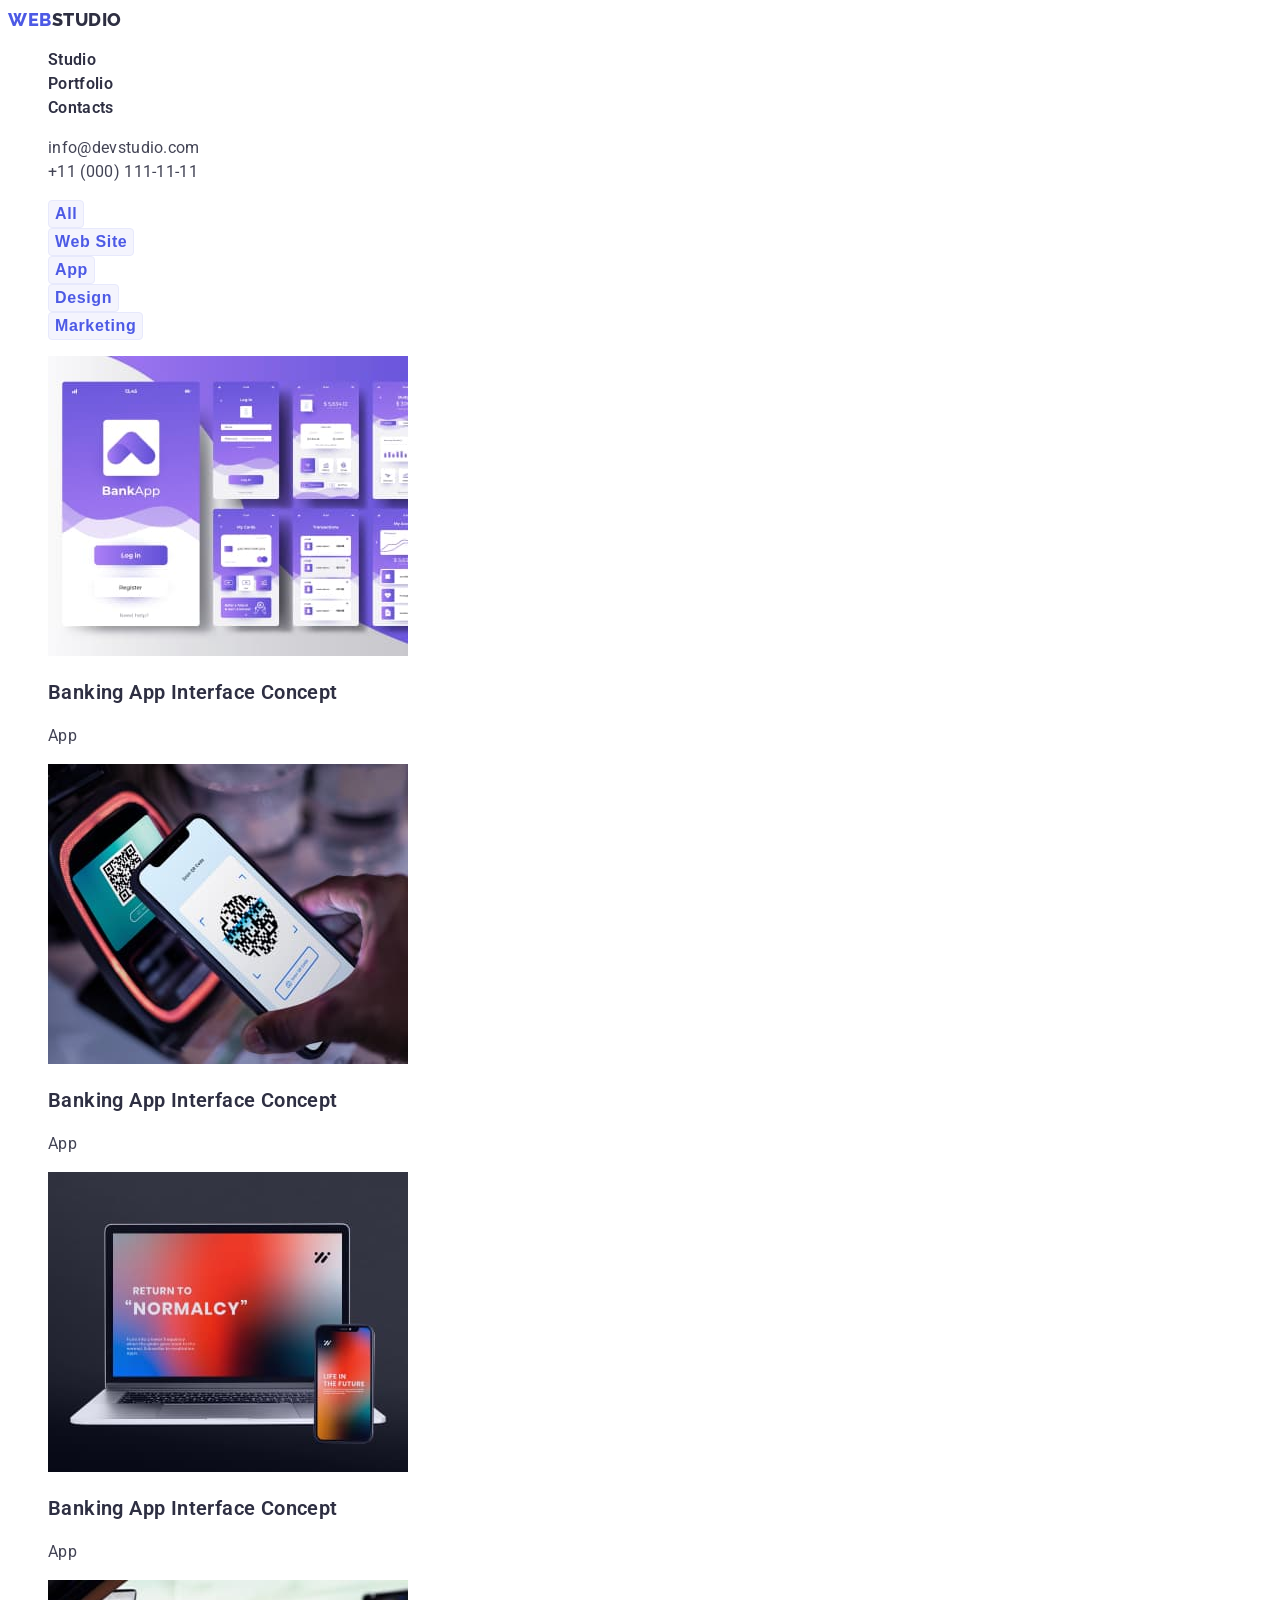
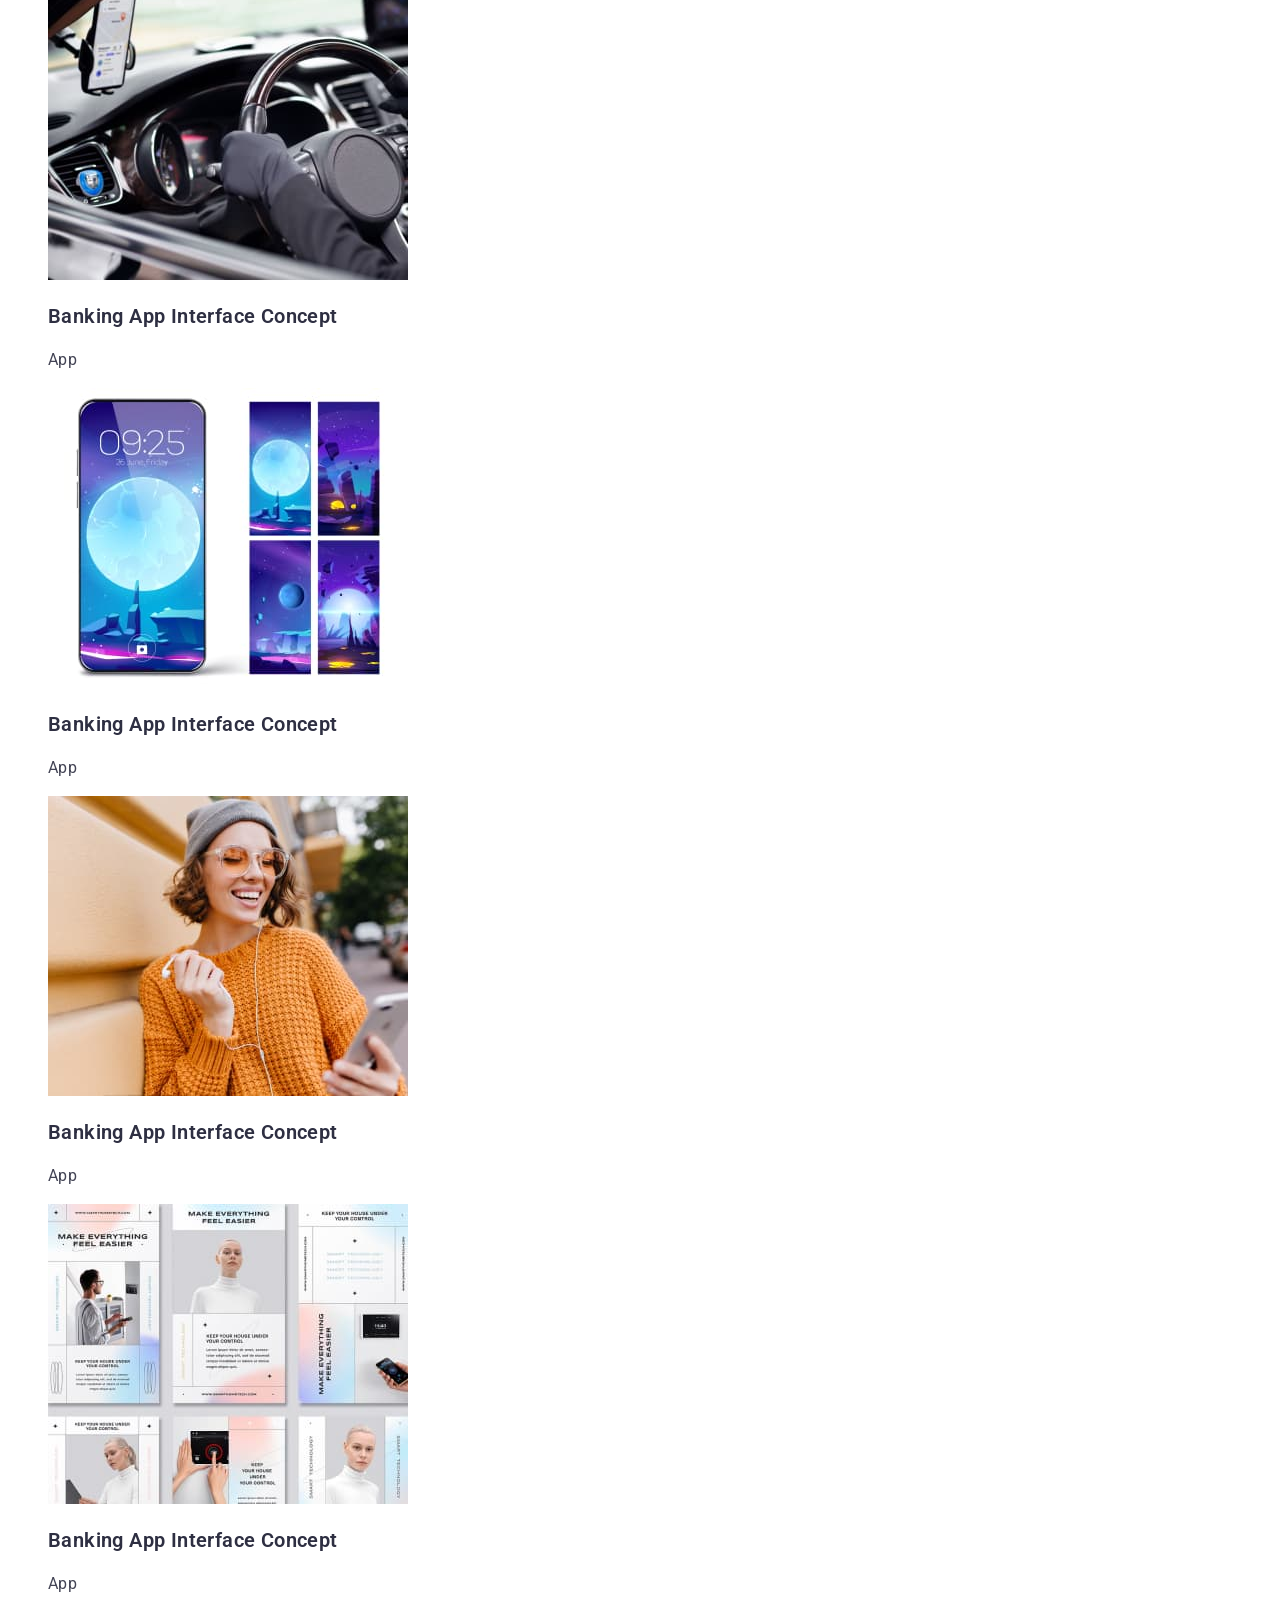
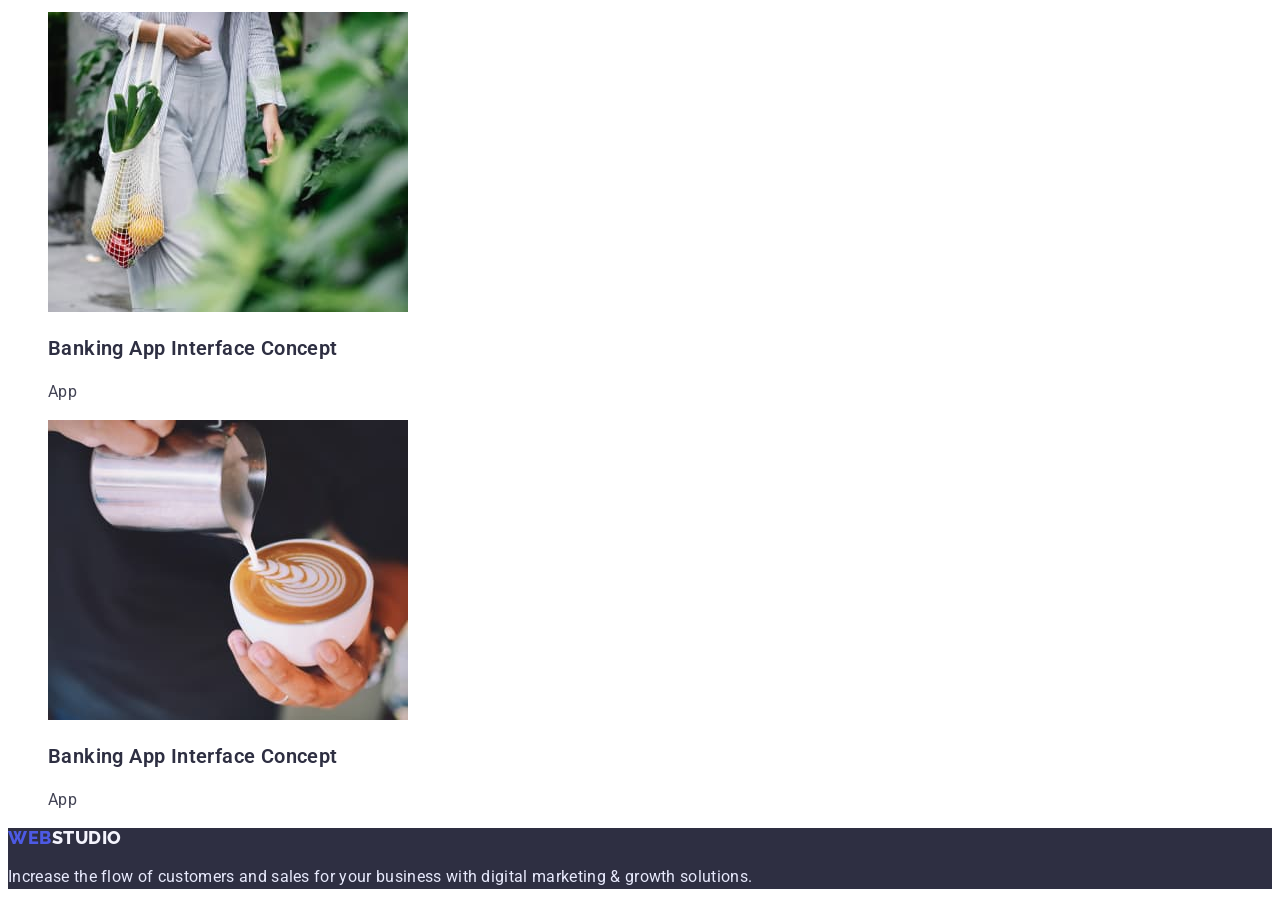
==== commit 347cfebe: "add" ====
--- a/portfolio.html
+++ b/portfolio.html
@@ -22,10 +22,12 @@
         >
         <ul class="navigation-list">
           <li class="navigation-list-item list">
-            <a href="/studio.html" class="navigation-list-link">Studio</a>
+            <a href="./index.html" class="navigation-list-link">Studio</a>
           </li>
           <li class="navigation-list-item list">
-            <a href="" class="navigation-list-link">Portfolio</a>
+            <a href="./portfolio.html" class="navigation-list-link"
+              >Portfolio</a
+            >
           </li>
           <li class="navigation-list-item list">
             <a href="" class="navigation-list-link">Contacts</a>
@@ -47,7 +49,8 @@
     </header>
 
     <main>
-      <section class="filter">
+      <section class="section">
+        <h1 hidden class="project-title">Project</h1>
         <ul class="filter-list">
           <li class="filter-list-item list">
             <button type="button" class="filter-button">All</button>
@@ -65,101 +68,124 @@
             <button type="button" class="filter-button">Marketing</button>
           </li>
         </ul>
-      </section>
-
-      <section class="project-card">
+
         <ul class="project-card-list">
           <li class="project-card-list-item list">
-            <img
-              width="360"
-              height="300"
-              src="/images/project-card-1.jpg"
-              alt="Project card 1"
-            />
-            <h3 class="project-card-list-title">
-              Banking App Interface Concept
-            </h3>
-            <p class="project-card-list-text">App</p>
-          </li>
-          <li class="project-card-list-item list">
-            <img
-              width="360"
-              height="300"
-              src="/images/project-card-2.jpg"
-              alt="Project card 2"
-            />
-            <h3 class="project-card-list-title">Cashless Payment</h3>
-            <p class="project-card-list-text">Marketing</p>
-          </li>
-          <li class="project-card-list-item list">
-            <img
-              width="360"
-              height="300"
-              src="/images/project-card-3.jpg"
-              alt="Project card 3"
-            />
-            <h3 class="project-card-list-title">Meditaion App</h3>
-            <p class="project-card-list-text">App</p>
-          </li>
-          <li class="project-card-list-item list">
-            <img
-              width="360"
-              height="300"
-              src="/images/project-card-4.jpg"
-              alt="Project card 4"
-            />
-            <h3 class="project-card-list-title">Taxi Service</h3>
-            <p class="project-card-list-text">Marketing</p>
-          </li>
-          <li class="project-card-list-item list">
-            <img
-              width="360"
-              height="300"
-              src="/images/project-card-5.jpg"
-              alt="Project card 5"
-            />
-            <h3 class="project-card-list-title">Screen Illustrations</h3>
-            <p class="project-card-list-text">Design</p>
-          </li>
-          <li class="project-card-list-item list">
-            <img
-              width="360"
-              height="300"
-              src="/images/project-card-6.jpg"
-              alt="Project card 6"
-            />
-            <h3 class="project-card-list-title">Online Courses</h3>
-            <p class="project-card-list-text">Marketing</p>
-          </li>
-          <li class="project-card-list-item list">
-            <img
-              width="360"
-              height="300"
-              src="/images/project-card-7.jpg"
-              alt="Project card 7"
-            />
-            <h3 class="project-card-list-title">Instagram Stories Concept</h3>
-            <p class="project-card-list-text">Design</p>
-          </li>
-          <li class="project-card-list-item list">
-            <img
-              width="360"
-              height="300"
-              src="/images/project-card-8.jpg"
-              alt="Project card 8"
-            />
-            <h3 class="project-card-list-title">Organic Food</h3>
-            <p class="project-card-list-text">Web Site</p>
-          </li>
-          <li class="project-card-list-item list">
-            <img
-              width="360"
-              height="300"
-              src="/images/project-card-9.jpg"
-              alt="Project card 9"
-            />
-            <h3 class="project-card-list-title">Fresh Coffee</h3>
-            <p class="project-card-list-text">Web Site</p>
+            <a href="" class="project-card-list-link"
+              ><img
+                width="360"
+                height="300"
+                src="./images/project-card-1.jpg"
+                alt="Project card 1"
+            /></a>
+            <h3 class="project-card-list-title">
+              Banking App Interface Concept
+            </h3>
+            <p class="project-card-list-text">App</p>
+          </li>
+          <li class="project-card-list-item list">
+            <a href="" class="project-card-list-link"
+              ><img
+                width="360"
+                height="300"
+                src="./images/project-card-2.jpg"
+                alt="Project card 2"
+            /></a>
+            <h3 class="project-card-list-title">
+              Banking App Interface Concept
+            </h3>
+            <p class="project-card-list-text">App</p>
+          </li>
+          <li class="project-card-list-item list">
+            <a href="" class="project-card-list-link"
+              ><img
+                width="360"
+                height="300"
+                src="./images/project-card-3.jpg"
+                alt="Project card 3"
+            /></a>
+            <h3 class="project-card-list-title">
+              Banking App Interface Concept
+            </h3>
+            <p class="project-card-list-text">App</p>
+          </li>
+          <li class="project-card-list-item list">
+            <a href="" class="project-card-list-link"
+              ><img
+                width="360"
+                height="300"
+                src="./images/project-card-4.jpg"
+                alt="Project card 4"
+            /></a>
+            <h3 class="project-card-list-title">
+              Banking App Interface Concept
+            </h3>
+            <p class="project-card-list-text">App</p>
+          </li>
+          <li class="project-card-list-item list">
+            <a href="" class="project-card-list-link"
+              ><img
+                width="360"
+                height="300"
+                src="./images/project-card-5.jpg"
+                alt="Project card 5"
+            /></a>
+            <h3 class="project-card-list-title">
+              Banking App Interface Concept
+            </h3>
+            <p class="project-card-list-text">App</p>
+          </li>
+          <li class="project-card-list-item list">
+            <a href="" class="project-card-list-link"
+              ><img
+                width="360"
+                height="300"
+                src="./images/project-card-6.jpg"
+                alt="Project card 6"
+            /></a>
+            <h3 class="project-card-list-title">
+              Banking App Interface Concept
+            </h3>
+            <p class="project-card-list-text">App</p>
+          </li>
+          <li class="project-card-list-item list">
+            <a href="" class="project-card-list-link"
+              ><img
+                width="360"
+                height="300"
+                src="./images/project-card-7.jpg"
+                alt="Project card 7"
+            /></a>
+            <h3 class="project-card-list-title">
+              Banking App Interface Concept
+            </h3>
+            <p class="project-card-list-text">App</p>
+          </li>
+          <li class="project-card-list-item list">
+            <a href="" class="project-card-list-link"
+              ><img
+                width="360"
+                height="300"
+                src="./images/project-card-8.jpg"
+                alt="Project card 8"
+            /></a>
+            <h3 class="project-card-list-title">
+              Banking App Interface Concept
+            </h3>
+            <p class="project-card-list-text">App</p>
+          </li>
+          <li class="project-card-list-item list">
+            <a href="" class="project-card-list-link"
+              ><img
+                width="360"
+                height="300"
+                src="./images/project-card-9.jpg"
+                alt="Project card 9"
+            /></a>
+            <h3 class="project-card-list-title">
+              Banking App Interface Concept
+            </h3>
+            <p class="project-card-list-text">App</p>
           </li>
         </ul>
       </section>
--- a/css/styles.css
+++ b/css/styles.css
@@ -230,7 +230,10 @@
 
 /*____________FILTER___________*/
 
-.filter {
+.section {
+}
+
+.project-title {
 }
 
 .filter-list {
@@ -266,9 +269,6 @@
 
 /*____________PROJECT-CARD___________*/
 
-.project-card {
-}
-
 .project-card-list {
 }
 
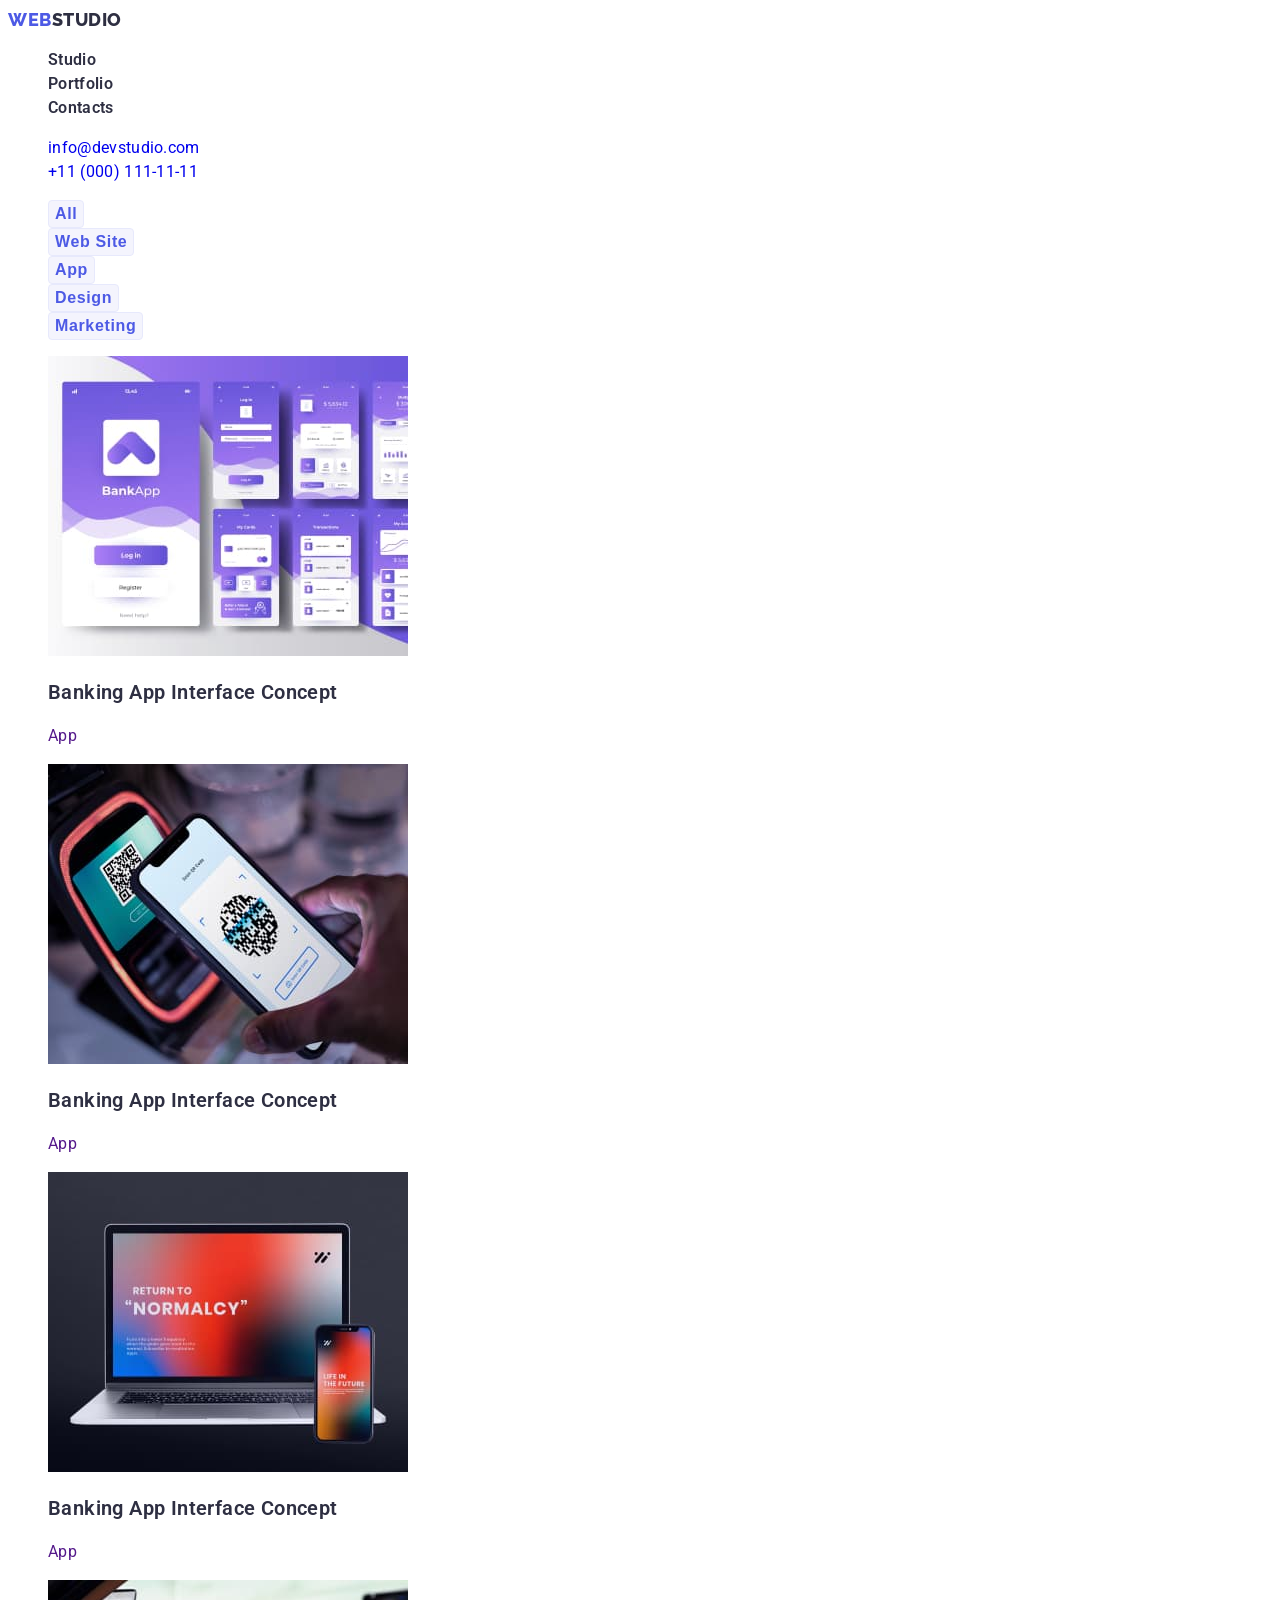
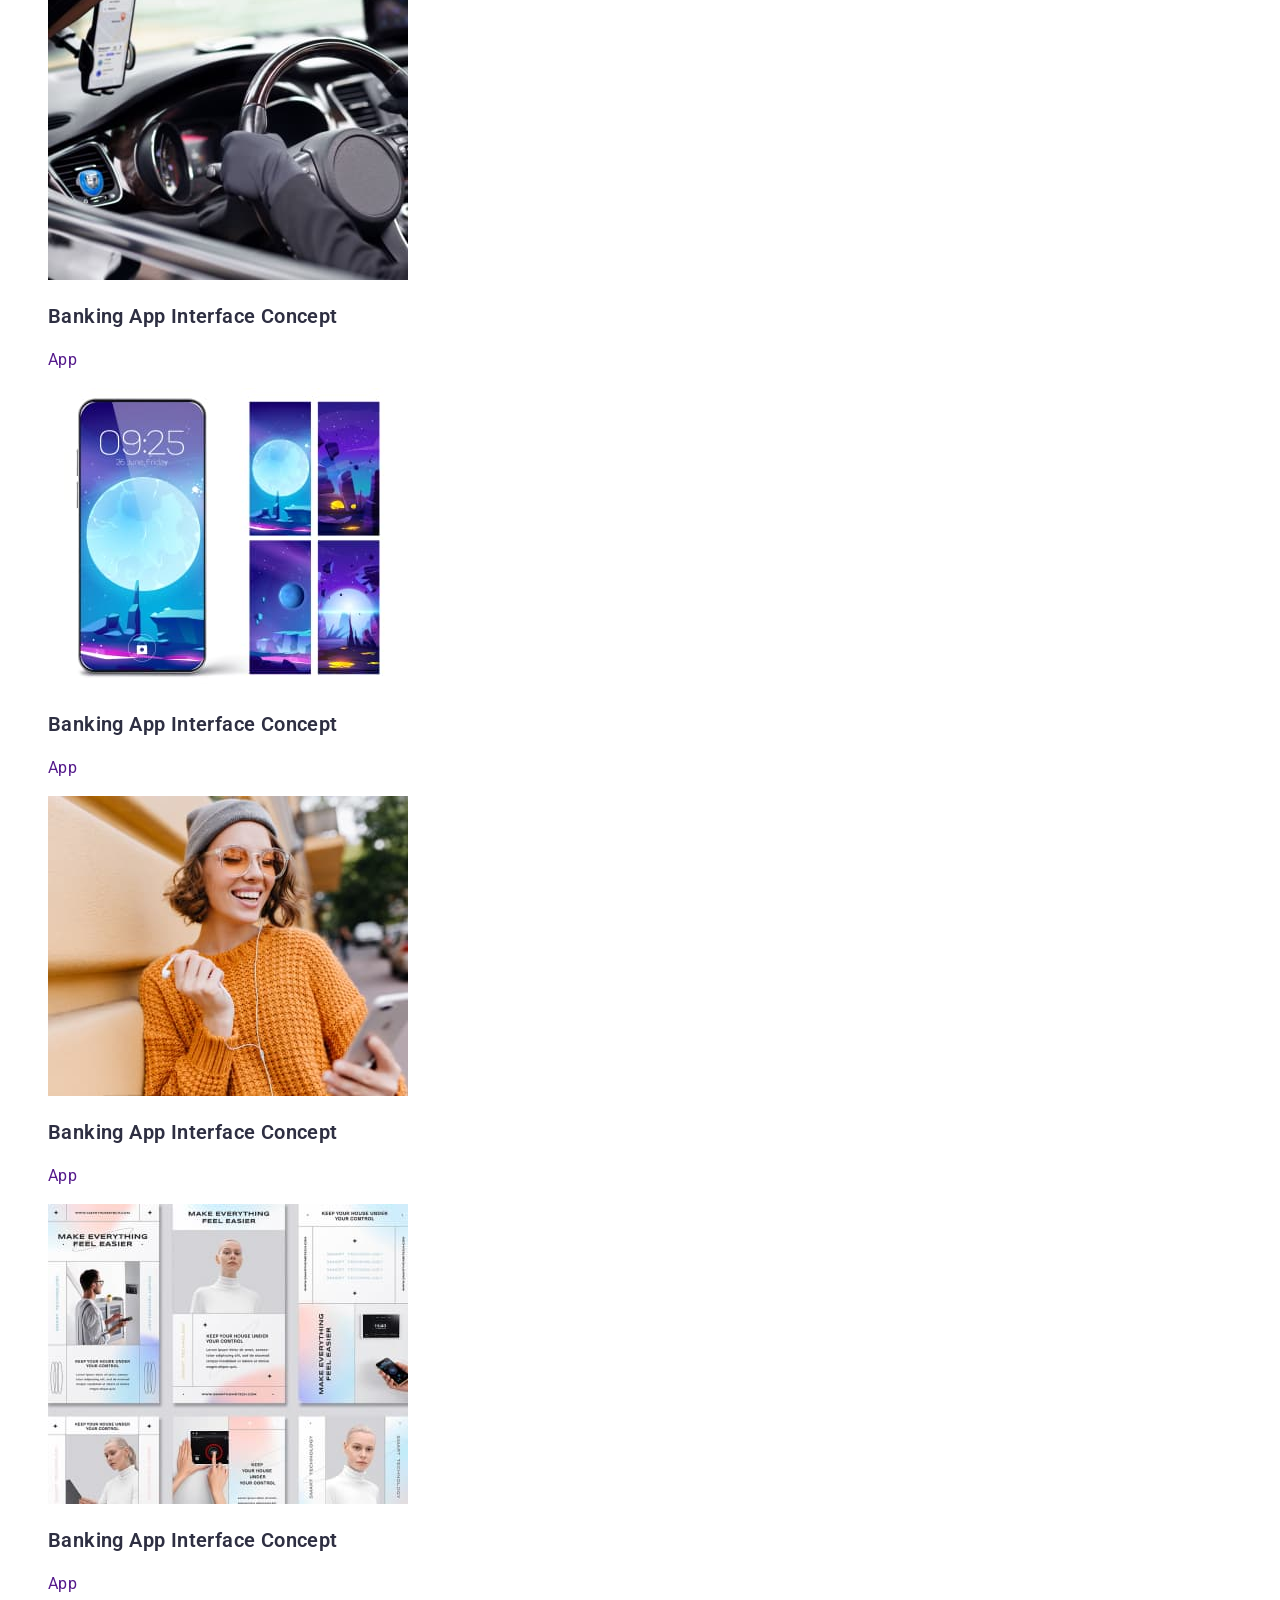
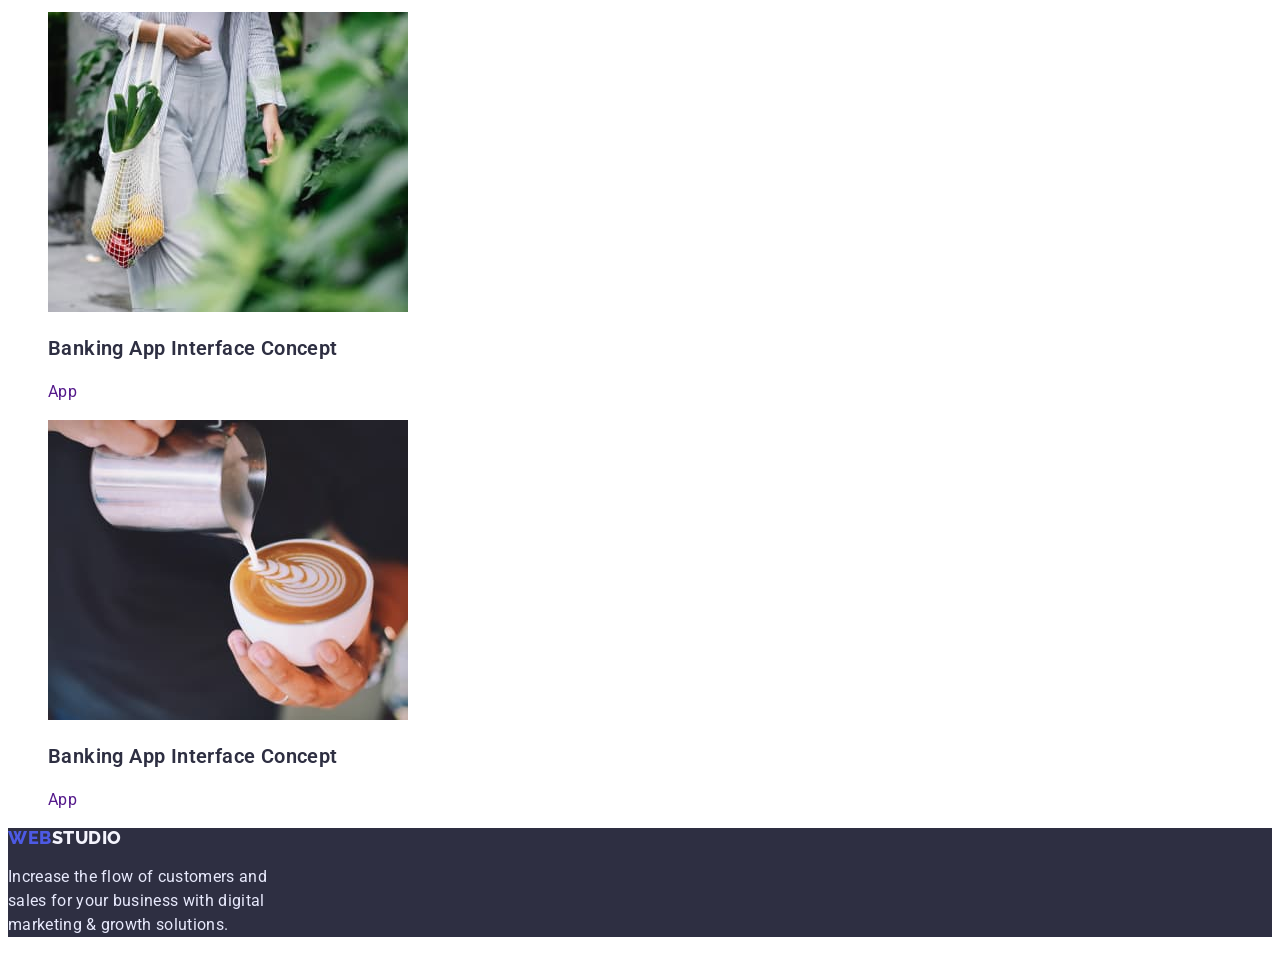
==== commit 14e71428: "add root" ====
--- a/portfolio.html
+++ b/portfolio.html
@@ -77,11 +77,12 @@
                 height="300"
                 src="./images/project-card-1.jpg"
                 alt="Project card 1"
-            /></a>
-            <h3 class="project-card-list-title">
-              Banking App Interface Concept
-            </h3>
-            <p class="project-card-list-text">App</p>
+              />
+              <h3 class="project-card-list-title">
+                Banking App Interface Concept
+              </h3>
+              <p class="project-card-list-text">App</p></a
+            >
           </li>
           <li class="project-card-list-item list">
             <a href="" class="project-card-list-link"
@@ -90,11 +91,12 @@
                 height="300"
                 src="./images/project-card-2.jpg"
                 alt="Project card 2"
-            /></a>
-            <h3 class="project-card-list-title">
-              Banking App Interface Concept
-            </h3>
-            <p class="project-card-list-text">App</p>
+              />
+              <h3 class="project-card-list-title">
+                Banking App Interface Concept
+              </h3>
+              <p class="project-card-list-text">App</p></a
+            >
           </li>
           <li class="project-card-list-item list">
             <a href="" class="project-card-list-link"
@@ -103,11 +105,12 @@
                 height="300"
                 src="./images/project-card-3.jpg"
                 alt="Project card 3"
-            /></a>
-            <h3 class="project-card-list-title">
-              Banking App Interface Concept
-            </h3>
-            <p class="project-card-list-text">App</p>
+              />
+              <h3 class="project-card-list-title">
+                Banking App Interface Concept
+              </h3>
+              <p class="project-card-list-text">App</p></a
+            >
           </li>
           <li class="project-card-list-item list">
             <a href="" class="project-card-list-link"
@@ -116,11 +119,12 @@
                 height="300"
                 src="./images/project-card-4.jpg"
                 alt="Project card 4"
-            /></a>
-            <h3 class="project-card-list-title">
-              Banking App Interface Concept
-            </h3>
-            <p class="project-card-list-text">App</p>
+              />
+              <h3 class="project-card-list-title">
+                Banking App Interface Concept
+              </h3>
+              <p class="project-card-list-text">App</p></a
+            >
           </li>
           <li class="project-card-list-item list">
             <a href="" class="project-card-list-link"
@@ -129,11 +133,12 @@
                 height="300"
                 src="./images/project-card-5.jpg"
                 alt="Project card 5"
-            /></a>
-            <h3 class="project-card-list-title">
-              Banking App Interface Concept
-            </h3>
-            <p class="project-card-list-text">App</p>
+              />
+              <h3 class="project-card-list-title">
+                Banking App Interface Concept
+              </h3>
+              <p class="project-card-list-text">App</p></a
+            >
           </li>
           <li class="project-card-list-item list">
             <a href="" class="project-card-list-link"
@@ -142,11 +147,12 @@
                 height="300"
                 src="./images/project-card-6.jpg"
                 alt="Project card 6"
-            /></a>
-            <h3 class="project-card-list-title">
-              Banking App Interface Concept
-            </h3>
-            <p class="project-card-list-text">App</p>
+              />
+              <h3 class="project-card-list-title">
+                Banking App Interface Concept
+              </h3>
+              <p class="project-card-list-text">App</p></a
+            >
           </li>
           <li class="project-card-list-item list">
             <a href="" class="project-card-list-link"
@@ -155,11 +161,12 @@
                 height="300"
                 src="./images/project-card-7.jpg"
                 alt="Project card 7"
-            /></a>
-            <h3 class="project-card-list-title">
-              Banking App Interface Concept
-            </h3>
-            <p class="project-card-list-text">App</p>
+              />
+              <h3 class="project-card-list-title">
+                Banking App Interface Concept
+              </h3>
+              <p class="project-card-list-text">App</p></a
+            >
           </li>
           <li class="project-card-list-item list">
             <a href="" class="project-card-list-link"
@@ -168,11 +175,12 @@
                 height="300"
                 src="./images/project-card-8.jpg"
                 alt="Project card 8"
-            /></a>
-            <h3 class="project-card-list-title">
-              Banking App Interface Concept
-            </h3>
-            <p class="project-card-list-text">App</p>
+              />
+              <h3 class="project-card-list-title">
+                Banking App Interface Concept
+              </h3>
+              <p class="project-card-list-text">App</p></a
+            >
           </li>
           <li class="project-card-list-item list">
             <a href="" class="project-card-list-link"
@@ -181,11 +189,12 @@
                 height="300"
                 src="./images/project-card-9.jpg"
                 alt="Project card 9"
-            /></a>
-            <h3 class="project-card-list-title">
-              Banking App Interface Concept
-            </h3>
-            <p class="project-card-list-text">App</p>
+              />
+              <h3 class="project-card-list-title">
+                Banking App Interface Concept
+              </h3>
+              <p class="project-card-list-text">App</p></a
+            >
           </li>
         </ul>
       </section>
--- a/css/styles.css
+++ b/css/styles.css
@@ -1,6 +1,18 @@
+:root {
+  --main-color: #ffffff;
+  --accent-color: #4d5ae5;
+  --main-text-color: #2e2f42;
+  --second-text-color: #434455;
+}
+
 body {
   font-family: "Roboto", sans-serif;
-  background: #ffffff;
+  background: #var(--main-color);
+}
+
+a {
+  text-decoration: none;
+  display: block;
 }
 
 .list {
@@ -22,12 +34,11 @@
   line-height: 1.33;
   letter-spacing: 0.03em;
   text-transform: uppercase;
-  color: #2e2f42;
-  text-decoration: none;
+  color: var(--main-text-color);
 }
 
 .color-web {
-  color: #4d5ae5;
+  color: var(--accent-color);
 }
 
 .navigation-list {
@@ -42,13 +53,12 @@
   font-size: 16px;
   line-height: 1.5;
   letter-spacing: 0.02em;
-  color: #2e2f42;
-  text-decoration: none;
+  color: var(--main-text-color);
 }
 
 .navigation-list-link:hover,
 .navigation-list-link:focus {
-  color: #4d5ae5;
+  color: var(--accent-color);
 }
 
 .contacts-list {
@@ -63,17 +73,16 @@
   font-size: 16px;
   line-height: 1.5;
   letter-spacing: 0.02em;
-  color: #434455;
-  text-decoration: none;
+  color: #var(--second-text-color);
 }
 
 .contacts-list-link:hover,
 .contacts-list-link:focus {
-  color: #4d5ae5;
+  color: var(--accent-color);
 }
 
 .footer {
-  background: #2e2f42;
+  background: var(--main-text-color);
 }
 
 .logo-footer {
@@ -86,10 +95,10 @@
   letter-spacing: 0.03em;
   text-transform: uppercase;
   color: #f4f4fd;
-  text-decoration: none;
 }
 
 .footer-text {
+  max-width: 264px;
   font-weight: 400;
   font-size: 16px;
   line-height: 1.5;
@@ -104,7 +113,7 @@
   height: 603px;
   left: 0px;
   top: 72px;
-  background: #2e2f42;
+  background: var(--main-text-color);
 }
 
 .hero-title {
@@ -114,7 +123,7 @@
   line-height: 1.7;
   text-align: center;
   letter-spacing: 0.02em;
-  color: #ffffff;
+  color: #var(--main-color);
 }
 
 .hero-button {
@@ -125,8 +134,8 @@
   display: flex;
   align-items: center;
   letter-spacing: 0.04em;
-  color: #ffffff;
-  background: #4d5ae5;
+  color: #var(--main-color);
+  background: var(--accent-color);
   box-shadow: 0px 4px 4px rgba(0, 0, 0, 0.15);
   border-radius: 4px;
   cursor: pointer;
@@ -154,7 +163,7 @@
   font-size: 20px;
   line-height: 1.2;
   letter-spacing: 0.02em;
-  color: #2e2f42;
+  color: var(--main-text-color);
 }
 
 .feature-item-text {
@@ -162,7 +171,7 @@
   font-size: 16px;
   line-height: 1.5;
   letter-spacing: 0.02em;
-  color: #434455;
+  color: #var(--second-text-color);
 }
 
 /*____________PRODUCT-COMPANY___________*/
@@ -178,7 +187,7 @@
   text-align: center;
   letter-spacing: 0.02em;
   text-transform: capitalize;
-  color: #2e2f42;
+  color: var(--main-text-color);
 }
 
 .product-company-list {
@@ -200,7 +209,7 @@
   text-align: center;
   letter-spacing: 0.02em;
   text-transform: capitalize;
-  color: #2e2f42;
+  color: var(--main-text-color);
 }
 
 .team-list {
@@ -216,7 +225,7 @@
   line-height: 1.2;
   text-align: center;
   letter-spacing: 0.02em;
-  color: #2e2f42;
+  color: var(--main-text-color);
 }
 
 .team-list-position {
@@ -225,7 +234,7 @@
   line-height: 1.5;
   text-align: center;
   letter-spacing: 0.02em;
-  color: #434455;
+  color: #var(--second-text-color);
 }
 
 /*____________FILTER___________*/
@@ -251,7 +260,7 @@
   align-items: center;
   text-align: center;
   letter-spacing: 0.04em;
-  color: #4d5ae5;
+  color: var(--accent-color);
   cursor: pointer;
   background: #f4f4fd;
   border: 1px solid #e7e9fc;
@@ -260,8 +269,8 @@
 
 .filter-button:hover,
 .filter-button:focus {
-  color: #ffffff;
-  background: #4d5ae5;
+  color: #var(--main-color);
+  background: var(--accent-color);
   box-shadow: 0px 3px 1px rgba(0, 0, 0, 0.1), 0px 2px 1px rgba(0, 0, 0, 0.08),
     0px 2px 2px rgba(0, 0, 0, 0.12);
   border-radius: 4px;
@@ -275,13 +284,16 @@
 .project-card-list-item {
 }
 
+.project-card-list-link {
+}
+
 .project-card-list-title {
   font-style: normal;
   font-weight: 600;
   font-size: 20px;
   line-height: 1.2;
   letter-spacing: 0.02em;
-  color: #2e2f42;
+  color: var(--main-text-color);
 }
 
 .project-card-list-text {
@@ -289,5 +301,5 @@
   font-size: 16px;
   line-height: 1.5;
   letter-spacing: 0.02em;
-  color: #434455;
-}
+  color: #var(--second-text-color);
+}
